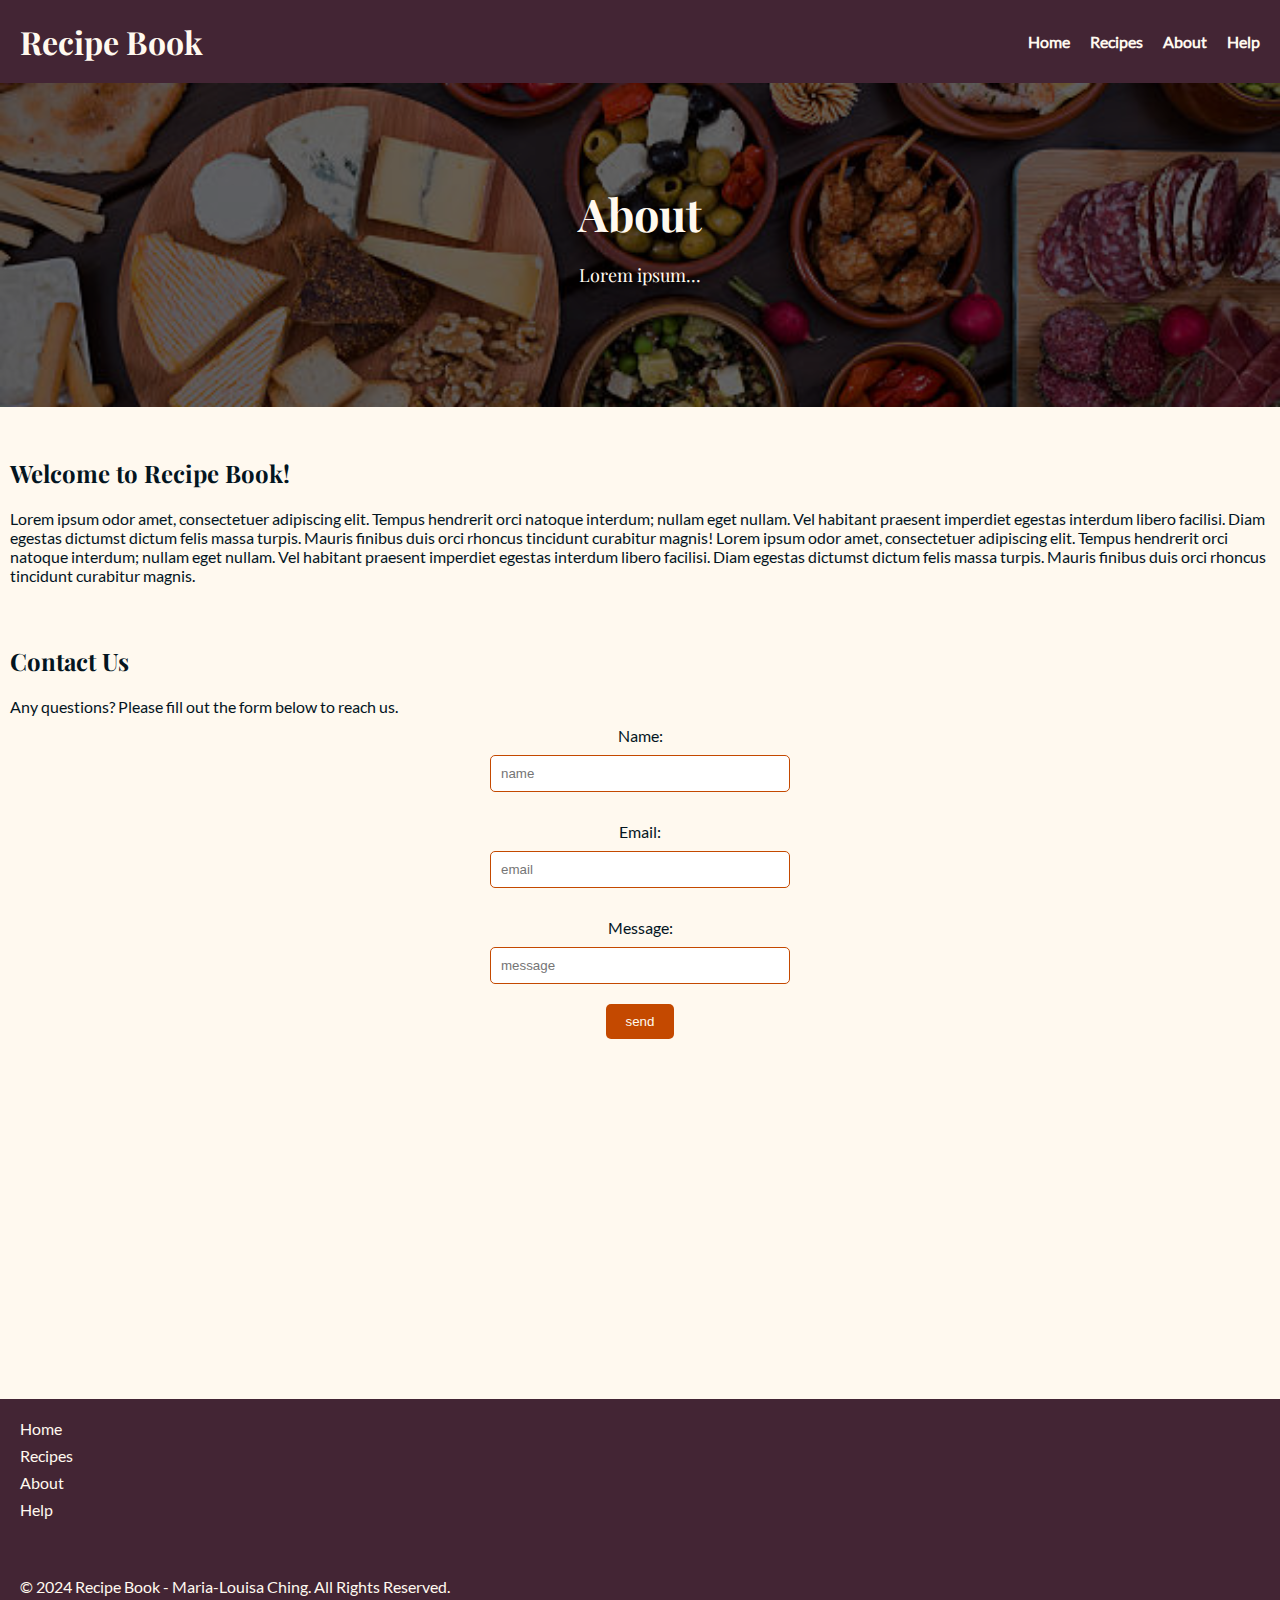
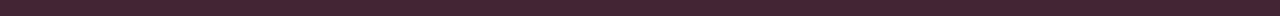
==== about.html @ 3e9623e8 "❕clean" ====
<!DOCTYPE html>
<html lang="en">
<head>
    <meta charset="UTF-8">
    <meta name="viewport" content="width=device-width, initial-scale=1.0">
    <title>about</title>
    <link rel="stylesheet" href="recipes.css">
</head>
<body>

<!-- navigation bar -->
    <header>
        <div class="logo">
            <h1>Recipe Book</h1>
        </div>
        <nav>
            <ul id="nav-list">
                <li><a href="index.html">Home</a></li>
                <li><a href="recipes.html">Recipes</a></li>
                <li><a href="about.html">About</a></li>
                <li><a href="help.html">Help</a></li>
            </ul>
            <!-- Hamburger Menu Icon -->
            <div class="hamburger" id="hamburger">
                <span></span>
                <span></span>
                <span></span>
            </div>
        </nav>
    </header>

<!-- about -->
    <section class="hero">
        <div class="hero-text">
            <h2>About</h2>
            <p>Lorem ipsum...</p>
        </div>
    </section>

    <section class="about-intro">
        <div class="container">
            <h2>Welcome to Recipe Book!</h2>
            <p>Lorem ipsum odor amet, consectetuer adipiscing elit. Tempus hendrerit orci natoque interdum; nullam eget nullam. Vel habitant praesent imperdiet egestas interdum libero facilisi. Diam egestas dictumst dictum felis massa turpis. Mauris finibus duis orci rhoncus tincidunt curabitur magnis! Lorem ipsum odor amet, consectetuer adipiscing elit. Tempus hendrerit orci natoque interdum; nullam eget nullam. Vel habitant praesent imperdiet egestas interdum libero facilisi. Diam egestas dictumst dictum felis massa turpis. Mauris finibus duis orci rhoncus tincidunt curabitur magnis.</p>
        </div>
    </section>

    <section class="contact-form">
        <div class="container">
            <h2>Contact Us</h2>
            <p>Any questions? Please fill out the form below to reach us.</p>
            <form action="#" method="POST">
                <label for="name">Name:</label>
                <input type="text" placeholder="name" id="name" name="name" required>

                <label for="email">Email:</label>
                <input type="email" placeholder="email" id="email" name="email" required>

                <label for="message">Message:</label>
                <input type="message" placeholder="message" id="message" name="message" required>

                <button type="submit">send</button>
            </form>
        </div>
    </section>

<!-- footer -->
    <footer>
        <div class="footer-links">
            <ul>
                <li><a href="index.html">Home</a></li>
                <li><a href="recipes.html">Recipes</a></li>
                <li><a href="about.html">About</a></li>
                <li><a href="help.html">Help</a></li>
            </ul>
            <p>&copy; 2024 Recipe Book - Maria-Louisa Ching. All Rights Reserved.</p>
        </div>
    </footer>
    
<!-- script -->
    <script>
        const hamburger = document.getElementById('hamburger');
        const navList = document.getElementById('nav-list');

        hamburger.addEventListener('click', () => {
            hamburger.classList.toggle('active');
            navList.classList.toggle('active');
        });
    </script>

</body>
</html>
---- recipes.css ----
/* ------------------------------------------ */
/* COLORS */
:root {
    --primary-bg-color: #fff9ef;
    --primary-font-color: #04151F;
    --secondary-bg-color: #183A37;
    --header-color: #432534;
    --accent-color: #C44900;
}

/* ------------------------------------------ */
/* FONTS */
@font-face {
    font-family: 'lato';
    src: url(fonts/lato/regular-body.ttf);
}

@font-face {
    font-family: 'playfair-display';
    src: url(fonts/playfair-display/regular-headings.ttf);
}


/* ------------------------------------------ */
/* ALL */
* {
    margin: 0;
    padding: 0;
    box-sizing: border-box;
}

body {
    font-family: lato;
    background-color: var(--primary-bg-color);
    color: var(--primary-font-color);
}

header {
    background-color: var(--header-color);
    padding: 20px;
    display: flex;
    justify-content: space-between;
    align-items: center;
}

header .logo h1 {
    color: var(--primary-bg-color);
    font-family: 'playfair-display';
}

nav ul {
    list-style: none;
    display: flex;
    gap: 20px;
}

nav ul li a {
    color: var(--primary-bg-color);
    text-decoration: none;
    font-weight: bold;
    position: relative;
}

nav ul li a::after {
    content: '';
    position: absolute;
    bottom: -5px; 
    left: 0;
    width: 0;
    height: 2px; 
    background-color: var(--accent-color);
    transition: width 0.3s ease; 
}

nav ul li a:hover::after {
    width: 100%; 
} 

/* HAMBURGER */ 
.hamburger {
    display: none;
    flex-direction: column;
    gap: 5px;
    cursor: pointer;
    z-index: 101;
    position: relative; 
    margin-top: 10px;
}

.hamburger span {
    width: 25px;
    height: 3px;
    background-color: var(--primary-bg-color);
    border-radius: 2px;
    transition: all 0.3s ease;
}

/* HAMBURGER - TRANSITION */
.hamburger.active span:nth-child(1) {
    transform: rotate(45deg) translate(5px, 5px);
}

.hamburger.active span:nth-child(2) {
    opacity: 0;
}

.hamburger.active span:nth-child(3) {
    transform: rotate(-45deg) translate(5px, -5px);
}

/* HAMBURGER - SIZE - MOBILE */
@media (max-width: 768px) {
    nav ul {
        position: fixed;
        top: 0;
        right: -100%; 
        width: 100%;
        height: 100%;
        background-color: var(--header-color);
        display: flex;
        flex-direction: column;
        justify-content: center;
        align-items: center;
        gap: 20px;
        transition: right 0.4s ease; 
        z-index: 100;
    }

    nav ul.active {
        right: 0; 
    }

    .hamburger {
        display: flex;
        position: absolute;
        right: 20px;
        top: 20px;
    }

    nav ul li {
        width: 100%;
        text-align: center;

        border: 1px solid rgba(255, 255, 255, 0.7); 
        border-radius: 5px; 
        margin: 5px 0; 
    }

    nav ul li a {
        display: block;
        padding: 15px;
        width: 100%;
        color: var(--primary-bg-color);
        text-decoration: none;
        background-color: var(--header-color);
        font-size: 18px;
        transition: 0.3s ease;
        border-radius: inherit;
    }

    nav ul li a:hover {
        background-color: var(--accent-color);
        border-color: white; 
    }
}


/* HERO */
.hero {
    background-image: url('images/hero-image.jpg'); 
    background-size: cover;
    background-position: center;
    padding: 100px 20px;
    text-align: center;
    color: var(--primary-bg-color);
    position: relative;
}

.hero:before {
    content: '';
    position: absolute;
    top: 0;
    left: 0;
    width: 100%;
    height: 100%;
    background-color: rgba(0, 0, 0, 0.6); 
    z-index: 1;
}

.hero-text {
    position: relative;
    z-index: 2;

    font-size: 30px;
    margin-bottom: 10px;
    font-family: 'playfair-display';
}

.hero p {
    font-size: 18px;
    margin-bottom: 20px;
}

footer {
    background-color: var(--header-color);
    color: var(--primary-bg-color);
    padding: 20px;
    margin-top: 250px;
}

footer .footer-links {
    display: flex;
    flex-direction: column; 
    align-items: flex-start; 
}

footer .footer-links ul {
    list-style-type: none;
    padding: 0; 
    margin-bottom: 50px;
}

footer .footer-links li {
    margin-bottom: 8px; 
}

footer .footer-links a {
    color: var(--primary-bg-color);
    text-decoration: none;
}

footer .footer-links a:hover {
    color: var(--accent-color);
    transition: 0.3s ease;
}

footer p {
    margin: 0;
}

.recipe-card a {
    text-decoration: none;
    color: var(--primary-bg-color);
}

.recipe-card a:hover {
    color: var(--accent-color);
}

/* ------------------------------------------ */
/* HOME - HERO */
.hero {
    background-image: url('images/hero-image.jpg'); 
    background-size: cover;
    background-position: center;
    padding: 100px 20px;
    text-align: center;
    color: var(--primary-bg-color);
    position: relative;
}

.hero:before {
    content: '';
    position: absolute;
    top: 0;
    left: 0;
    width: 100%;
    height: 100%;
    background-color: rgba(0, 0, 0, 0.6); 
    z-index: 1;
}

.hero-text {
    position: relative;
    z-index: 2;

    font-size: 30px;
    margin-bottom: 10px;
    font-family: 'playfair-display';
}

.hero p {
    font-size: 18px;
    margin-bottom: 20px;
}

/* HOME - SEARCH */
.search-bar input[type="text"] {
    padding: 10px;
    width: 200px;
    border: none;
    border-radius: 5px;
}

.search-bar button {
    padding: 10px 18px;
    background-color: var(--accent-color);
    color: var(--primary-bg-color);
    border: none;
    border-radius: 5px;
    cursor: pointer;
}

.search-bar button:hover {
    background-color: var(--primary-bg-color);
    color: var(--accent-color);
    transition: 0.3s ease;
}

/* HOME - FEATURED RECIPES */
.featured-recipes {
    padding: 50px;
    text-align: center;
}

.featured-recipes h2 {
    font-size: 30px;
    margin-bottom: 30px;
    font-family: 'playfair-display';
}

/* HOME - RECIPES */
.recipe-grid {
    display: flex;
    justify-content: space-between;
}

.recipe-card {
    background-color: var(--secondary-bg-color);
    padding: 20px;
    border-radius: 10px;
    color: var(--primary-bg-color);
    text-align: center;
    width: 30%;
}

.recipe-card img {
    width: 100%;
    height: auto;
    border-radius: 10px;
    margin-bottom: 10px;
}

/* HOME - SIZE - TABLET */
@media (max-width: 768px) {
    nav ul {
        flex-direction: column;
        gap: 10px;
    }

    .recipe-grid {
        flex-direction: flex;
    }

    .recipe-card {
        width: 100px;

    }

    header {
        flex-direction: column;
        align-items: flex-start;
    }

    .hero {
        padding: 50px 20px;
    }

    .hero-text {
        font-size: 24px;
    }

    .hero p {
        font-size: 16px;
    }

    .featured-recipes h2 {
        font-size: 28px;
    }

    .search-bar input[type="text"] {
        width: 50%;
    }
}

/* HOME - SIZE - PHONE */
@media (max-width: 480px) {
    .recipe-grid {
        flex-direction: column;
        align-items: center;
    }

    .recipe-card {
        width: 100%; 
        max-width: 50%; 
        margin-bottom: 20px; 
    }

    header {
        flex-direction: column;
        align-items: center;
    }

    nav ul {
        flex-direction: column;
        gap: 10px;
        align-items: center;
    }

    .hero {
        padding: 30px 10px;
    }

    .hero-text {
        font-size: 20px;
    }

    .hero p {
        font-size: 14px;
    }

    .featured-recipes h2 {
        font-size: 24px;
    }
}


/* ------------------------------------------ */
/* ABOUT US - WELCOME */
h2 {
    font-family: 'playfair-display';
    margin-bottom: 20px;
}

.about-intro {
    padding: 50px 10px;
}

.contact-form {
    padding: 10px;
}

.contact-form form {
    display: flex;
    flex-direction: column;
    align-items: center; 
    padding-bottom: 100px;  
}

.contact-form label {
    margin: 10px 0;
}

.contact-form input,
.contact-form textarea {
    width: 100%;
    max-width: 300px; 
    padding: 10px;
    margin-bottom: 20px; 
    border-radius: 5px;
    border: 1px solid var(--accent-color); 
}

/* ABOUT US - SEND */
.contact-form button {
    padding: 10px 20px;
    background-color: var(--accent-color);
    color: var(--primary-bg-color);
    border: none;
    border-radius: 5px;
    cursor: pointer;
    transition: 0.3s ease;  
}

.contact-form button:hover {
    background-color: var(--primary-bg-color);
    color: var(--accent-color);
    transition: 0.3s ease;
    border: 3px solid var(--accent-color)
}

/* ------------------------------------------ */
/* RECIPES */
.recipe-listing {
    padding: 50px;
    text-align: center;
}

.recipe-listing h2 {
    font-size: 30px;
    margin-bottom: 40px;
    color: var(--header-color);
}

/* RECIPES - GRID */
.recipe-grid {
    display: flex;
    justify-content: space-between;
    gap: 30px;
    flex-wrap: wrap;
}

.recipe-card {
    background-color: var(--secondary-bg-color);
    padding: 20px;
    border-radius: 10px;
    color: var(--primary-bg-color);
    width: 30%;
    transition: transform 0.3s;
    text-align: left;
}

.recipe-card:hover {
    transform: translateY(-10px);
}

.recipe-card img {
    width: 100%;
    height: auto;
    border-radius: 10px;
    margin-bottom: 15px;
}

.recipe-card h3 {
    font-family: 'playfair-display';
    font-size: 22px;
    margin-bottom: 10px;
}

.recipe-card p {
    font-size: 16px;
    line-height: 1.6;
}

/* RECIPES - PAGES */
.pages {
    display: flex;
    justify-content: center;
    margin-top: 50px;
}

.pages a {
    color: var(--primary-font-color);
    text-decoration: none;
    padding: 10px 20px;
    margin: 0 5px;
    border: 1px solid var(--primary-font-color);
    border-radius: 5px;
    transition: background-color 0.3s;
}

.pages a:hover {
    background-color: var(--accent-color);
    color: var(--primary-bg-color);
}

/* ------------------------------------------ */
/* RECIPE ONE */
.single-recipe {
    padding: 50px;
    background-color: var(--primary-bg-color);
}

.recipe-header h1 {
    font-size: 36px;
    color: var(--header-color);
    font-family: 'playfair-display';
    text-align: center;
    margin-bottom: 20px;
}

.recipe-image img {
    width: 100%;
    height: auto;
    border-radius: 10px;
    margin-bottom: 30px;
    max-width: 300px; /* Set a maximum width for desktop screens */
    display: block;
    margin-left: auto;
    margin-right: auto;
}

.ingredients-section,
.instructions-section {
    background-color: var(--secondary-bg-color);
    padding: 20px;
    border-radius: 10px;
    margin-bottom: 30px;
}

.ingredients-section h2,
.instructions-section h2 {
    font-size: 28px;
    margin-bottom: 15px;
    font-family: 'playfair-display';
    color: var(--primary-bg-color);
}

.ingredients-section ul {
    list-style: none;
    padding: 0;
}

.ingredients-section li {
    font-size: 18px;
    margin-bottom: 10px;
    color: var(--primary-bg-color);
}

.ingredients-section input[type="checkbox"] {
    margin-right: 10px;
}

.instructions-section ol {
    padding-left: 20px;
    font-size: 18px;
    color: var(--primary-bg-color);
}

.instructions-section li {
    margin-bottom: 15px;
}

/* Responsive for Mobile */
@media (max-width: 768px) {
    .recipe-image img {
        width: 100%;
        max-width: 100%; 
    }
}

/* ------------------------------------------ */
/* HELP */
.help-section {
    padding: 20px 10px; 
    margin-bottom: 100px;
    border-radius: 10px; 
    box-shadow: 0 2px 10px rgba(0, 0, 0, 0.1);
    background-color: white;
    margin: 80px;
}

.help-section h2,
.help-section h3 {
    color: var(--header-color); 
    font-family: 'playfair-display';
}

.help-section p,
.help-section ul {
    margin-bottom: 20px; 
    list-style-type: none; 
}
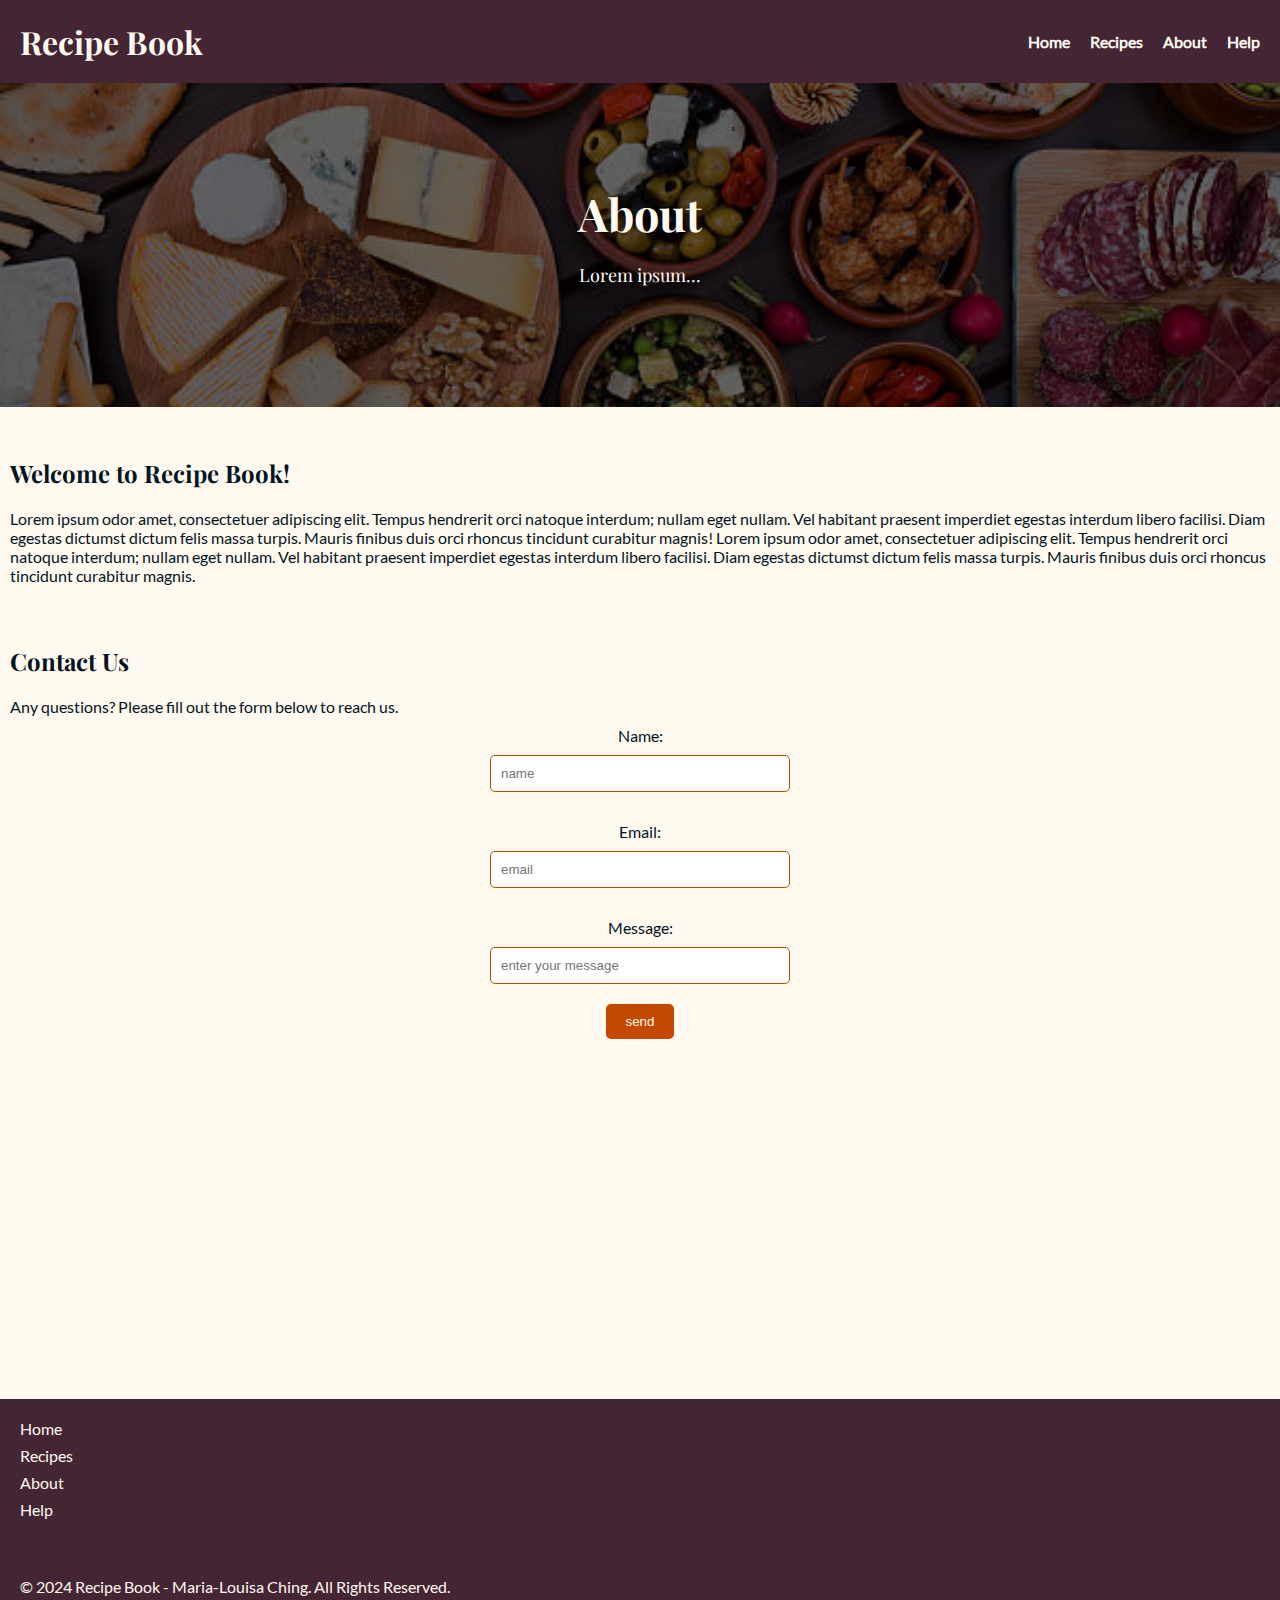
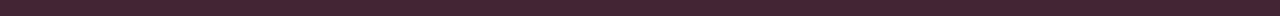
==== commit cf7a5459: "❕about" ====
--- a/about.html
+++ b/about.html
@@ -56,7 +56,7 @@
                 <input type="email" placeholder="email" id="email" name="email" required>
 
                 <label for="message">Message:</label>
-                <input type="message" placeholder="message" id="message" name="message" required>
+                <input type="text" placeholder="enter your message" id="message" name="message" required>                   
 
                 <button type="submit">send</button>
             </form>
--- a/recipes.css
+++ b/recipes.css
@@ -288,8 +288,9 @@
 .search-bar input[type="text"] {
     padding: 10px;
     width: 200px;
-    border: none;
+    border: 2px solid var(--accent-color);
     border-radius: 5px;
+    margin-bottom: 25px;
 }
 
 .search-bar button {
@@ -302,7 +303,7 @@
 }
 
 .search-bar button:hover {
-    background-color: var(--primary-bg-color);
+    background-color: var(--header-color);
     color: var(--accent-color);
     transition: 0.3s ease;
 }
@@ -391,10 +392,10 @@
     }
 
     .recipe-card {
-        width: 100%; 
-        max-width: 50%; 
+        width: 100% !important;
         margin-bottom: 20px; 
     }
+
 
     header {
         flex-direction: column;
@@ -531,6 +532,27 @@
     font-size: 16px;
     line-height: 1.6;
 }
+
+/* RECIPES - FILTERS */
+.filters {
+    display: flex;
+    flex-direction: row;
+    margin-bottom: 20px;
+    justify-content: space-between;
+}
+
+.filters label {
+    margin-top: 10px;
+    font-family: 'lato';
+    margin-bottom: 10px;
+}
+
+.filters select {
+    padding: 10px;
+    border: 1px solid var(--secondary-bg-color);
+    border-radius: 4px;
+}
+
 
 /* RECIPES - PAGES */
 .pages {
@@ -650,4 +672,44 @@
 .help-section ul {
     margin-bottom: 20px; 
     list-style-type: none; 
+}
+
+/* ERROR PAGE */ 
+.error-page {
+    text-align: center;
+    padding: 50px;
+    border-radius: 10px;
+    color: var(--secondary-bg-color);
+    margin-top: 180px;
+    width: auto;
+}
+
+.error-page h1 {
+    font-size: 36px;
+    font-family: 'playfair-display', serif;
+    margin-bottom: 20px;
+}
+
+.error-page p {
+    font-size: 18px;
+    margin-bottom: 30px;
+    line-height: 1.6;
+}
+
+.error-page a {
+    padding: 12px 25px;
+    background-color: var(--accent-color);
+    color: var(--primary-bg-color);
+    text-decoration: none;
+    border-radius: 5px;
+    transition: background-color 0.3s ease;
+}
+
+.error-page a:hover {
+    background-color: var(--primary-bg-color);
+    color: var(--accent-color);
+}
+
+.search-bar a {
+    text-decoration: none;
 }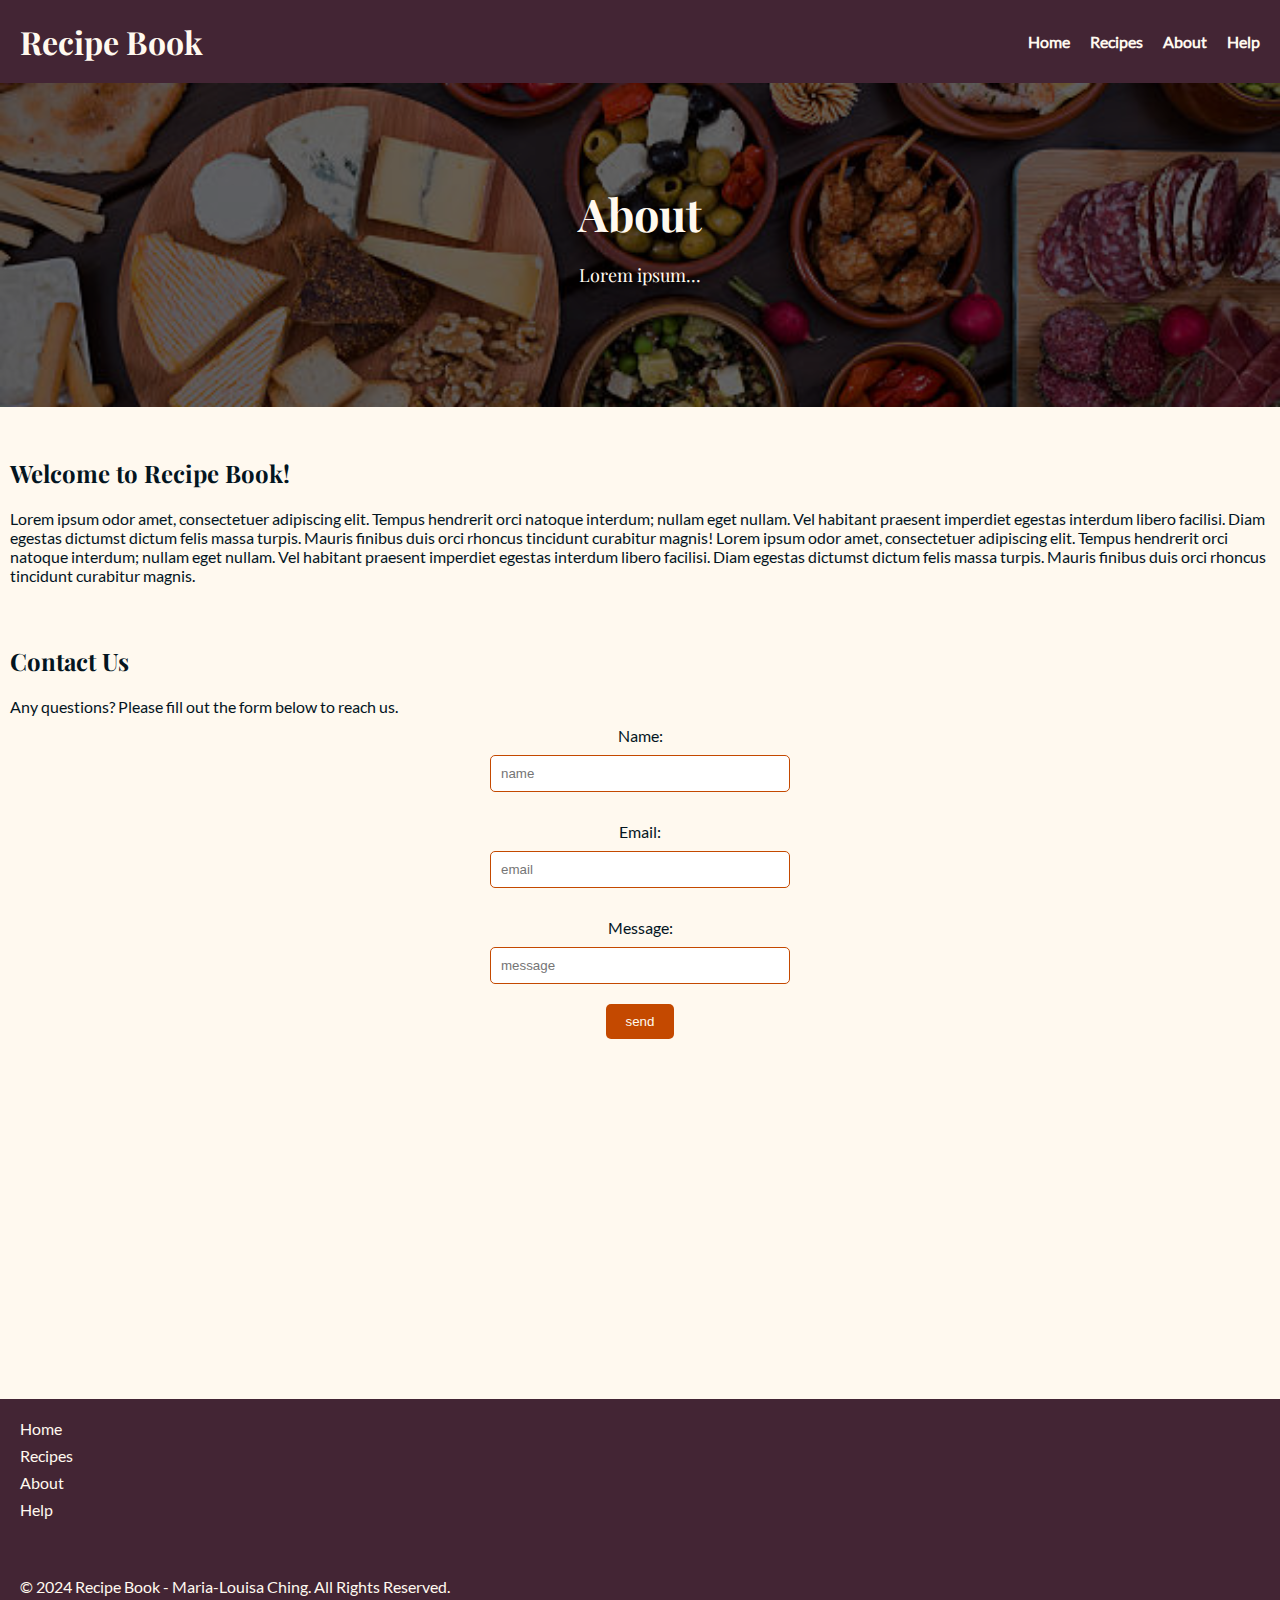
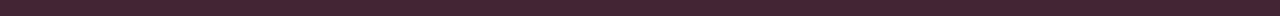
==== commit d1e59d54: "❕recipe" ====
--- a/about.html
+++ b/about.html
@@ -56,7 +56,7 @@
                 <input type="email" placeholder="email" id="email" name="email" required>
 
                 <label for="message">Message:</label>
-                <input type="text" placeholder="enter your message" id="message" name="message" required>                   
+                <input type="text" placeholder="message" id="message" name="message" required>                   
 
                 <button type="submit">send</button>
             </form>
--- a/recipes.css
+++ b/recipes.css
@@ -583,7 +583,7 @@
     background-color: var(--primary-bg-color);
 }
 
-.recipe-header h1 {
+.recipe-header h2 {
     font-size: 36px;
     color: var(--header-color);
     font-family: 'playfair-display';
@@ -596,10 +596,18 @@
     height: auto;
     border-radius: 10px;
     margin-bottom: 30px;
-    max-width: 300px; /* Set a maximum width for desktop screens */
+    max-width: 300px; 
     display: block;
     margin-left: auto;
     margin-right: auto;
+}
+
+.ingredients-section h3,
+.instructions-section h3 {
+    font-size: 28px;
+    margin-bottom: 15px;
+    font-family: 'playfair-display';
+    color: var(--primary-bg-color);
 }
 
 .ingredients-section,
@@ -608,14 +616,6 @@
     padding: 20px;
     border-radius: 10px;
     margin-bottom: 30px;
-}
-
-.ingredients-section h2,
-.instructions-section h2 {
-    font-size: 28px;
-    margin-bottom: 15px;
-    font-family: 'playfair-display';
-    color: var(--primary-bg-color);
 }
 
 .ingredients-section ul {
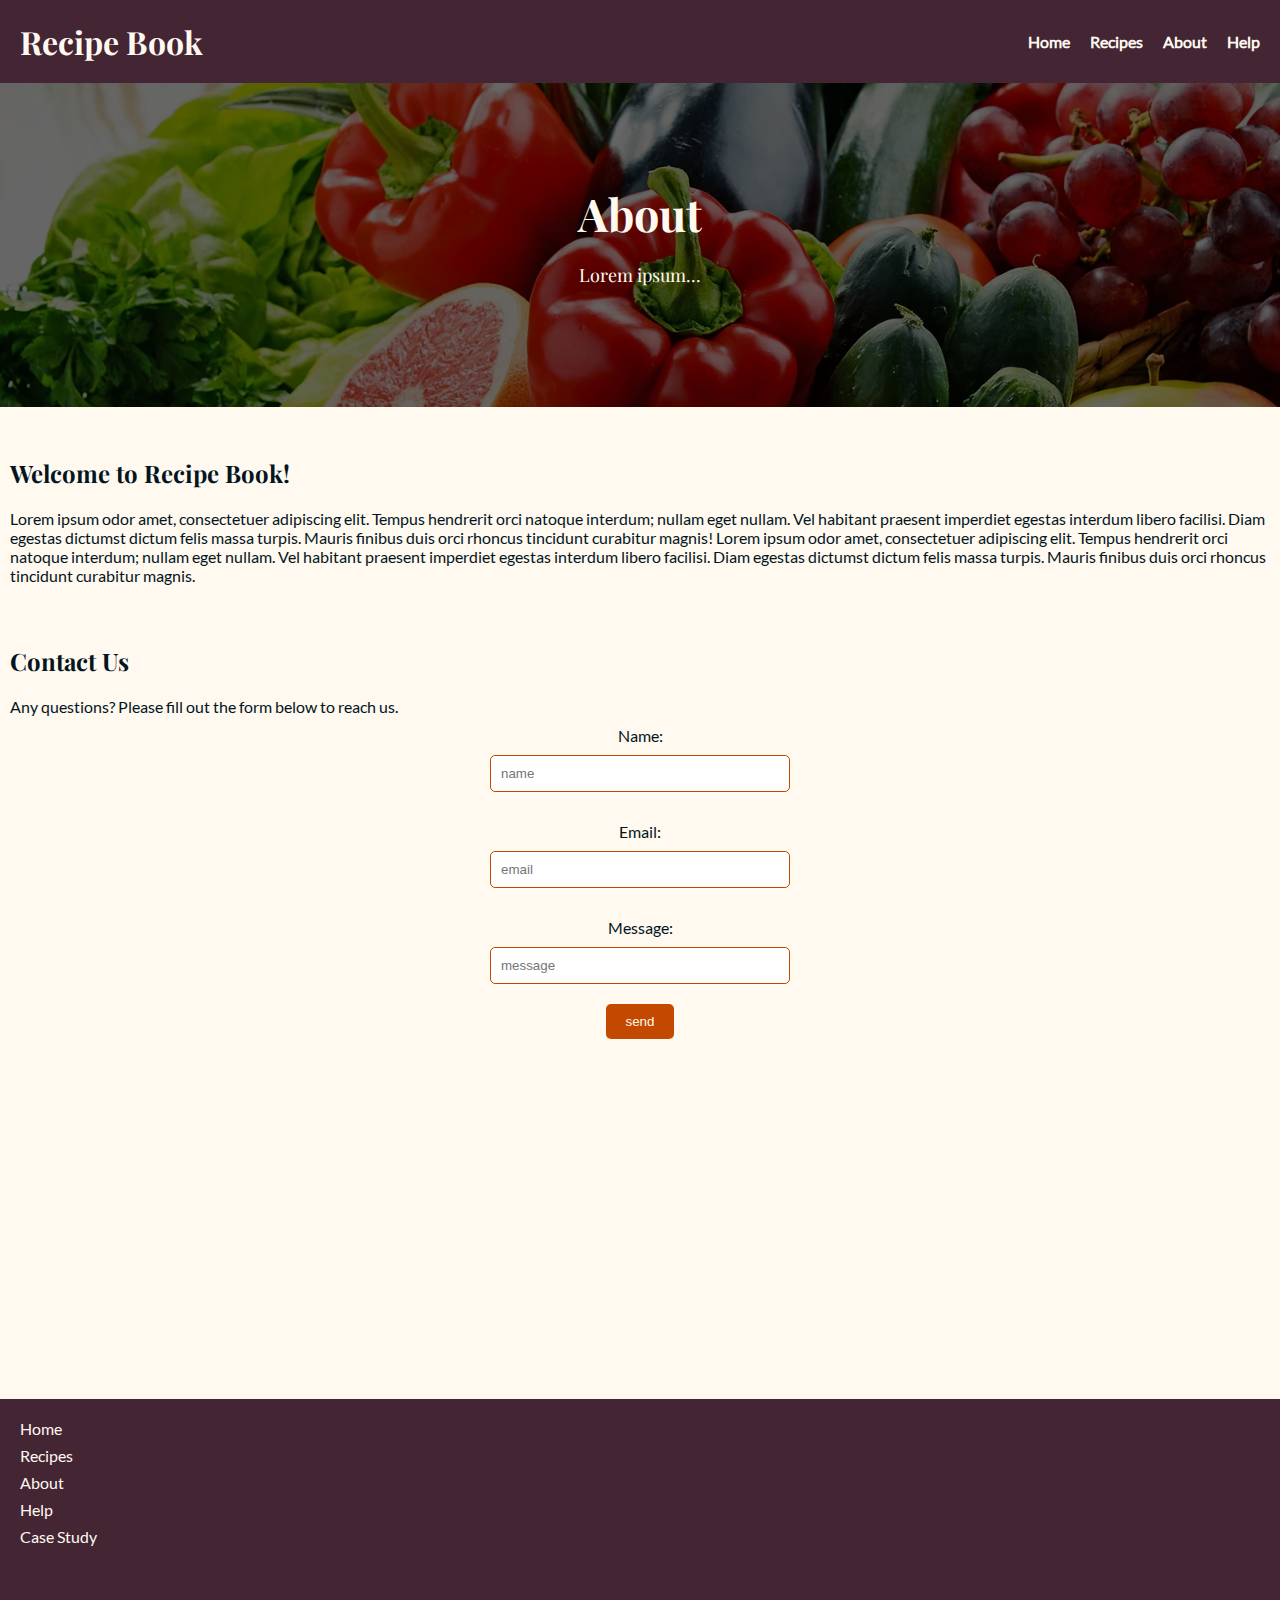
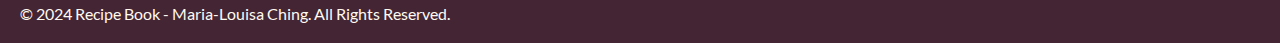
==== commit a4655978: "❕case" ====
--- a/about.html
+++ b/about.html
@@ -71,6 +71,7 @@
                 <li><a href="recipes.html">Recipes</a></li>
                 <li><a href="about.html">About</a></li>
                 <li><a href="help.html">Help</a></li>
+                <li><a href="case-study.html">Case Study</a></li>
             </ul>
             <p>&copy; 2024 Recipe Book - Maria-Louisa Ching. All Rights Reserved.</p>
         </div>
--- a/recipes.css
+++ b/recipes.css
@@ -20,7 +20,6 @@
     src: url(fonts/playfair-display/regular-headings.ttf);
 }
 
-
 /* ------------------------------------------ */
 /* ALL */
 * {
@@ -48,6 +47,8 @@
     font-family: 'playfair-display';
 }
 
+/* ------------------------------------------ */
+/* NAVIGATION */
 nav ul {
     list-style: none;
     display: flex;
@@ -76,6 +77,7 @@
     width: 100%; 
 } 
 
+/* ------------------------------------------ */
 /* HAMBURGER */ 
 .hamburger {
     display: none;
@@ -95,7 +97,6 @@
     transition: all 0.3s ease;
 }
 
-/* HAMBURGER - TRANSITION */
 .hamburger.active span:nth-child(1) {
     transform: rotate(45deg) translate(5px, 5px);
 }
@@ -108,7 +109,6 @@
     transform: rotate(-45deg) translate(5px, -5px);
 }
 
-/* HAMBURGER - SIZE - MOBILE */
 @media (max-width: 768px) {
     nav ul {
         position: fixed;
@@ -164,12 +164,60 @@
     }
 }
 
-
-/* HERO */
+/* ------------------------------------------ */
+/* FOOTER */
+footer {
+    background-color: var(--header-color);
+    color: var(--primary-bg-color);
+    padding: 20px;
+    margin-top: 250px;
+}
+
+footer .footer-links {
+    display: flex;
+    flex-direction: column; 
+    align-items: flex-start; 
+}
+
+footer .footer-links ul {
+    list-style-type: none;
+    padding: 0; 
+    margin-bottom: 50px;
+}
+
+footer .footer-links li {
+    margin-bottom: 8px; 
+}
+
+footer .footer-links a {
+    color: var(--primary-bg-color);
+    text-decoration: none;
+}
+
+footer .footer-links a:hover {
+    color: var(--accent-color);
+    transition: 0.3s ease;
+}
+
+footer p {
+    margin: 0;
+}
+
+.recipe-card a {
+    text-decoration: none;
+    color: var(--primary-bg-color);
+}
+
+.recipe-card a:hover {
+    color: var(--accent-color);
+}
+
+/* HOME */
 .hero {
-    background-image: url('images/hero-image.jpg'); 
+    background-image: url('images/hero-image.webp'); 
     background-size: cover;
     background-position: center;
+    background-attachment: fixed;
     padding: 100px 20px;
     text-align: center;
     color: var(--primary-bg-color);
@@ -201,90 +249,116 @@
     margin-bottom: 20px;
 }
 
-footer {
-    background-color: var(--header-color);
-    color: var(--primary-bg-color);
+.recipe-grid {
+    display: flex;
+    flex-direction: row; 
+    justify-content: center;
+    gap: 20px;
+    flex-wrap: wrap; 
+}
+
+.recipe-card {
+    background-color: var(--secondary-bg-color);
     padding: 20px;
-    margin-top: 250px;
-}
-
-footer .footer-links {
-    display: flex;
-    flex-direction: column; 
-    align-items: flex-start; 
-}
-
-footer .footer-links ul {
-    list-style-type: none;
-    padding: 0; 
-    margin-bottom: 50px;
-}
-
-footer .footer-links li {
-    margin-bottom: 8px; 
-}
-
-footer .footer-links a {
-    color: var(--primary-bg-color);
-    text-decoration: none;
-}
-
-footer .footer-links a:hover {
-    color: var(--accent-color);
-    transition: 0.3s ease;
-}
-
-footer p {
-    margin: 0;
-}
-
-.recipe-card a {
-    text-decoration: none;
-    color: var(--primary-bg-color);
-}
-
-.recipe-card a:hover {
-    color: var(--accent-color);
-}
-
-/* ------------------------------------------ */
-/* HOME - HERO */
-.hero {
-    background-image: url('images/hero-image.jpg'); 
-    background-size: cover;
-    background-position: center;
-    padding: 100px 20px;
+    border-radius: 10px;
+    color: var(--primary-bg-color);
+    width: 30%;
+    max-width: 300px; 
+    transition: transform 0.3s;
     text-align: center;
-    color: var(--primary-bg-color);
-    position: relative;
-}
-
-.hero:before {
-    content: '';
-    position: absolute;
-    top: 0;
-    left: 0;
+}
+
+.recipe-card img {
     width: 100%;
-    height: 100%;
-    background-color: rgba(0, 0, 0, 0.6); 
-    z-index: 1;
-}
-
-.hero-text {
-    position: relative;
-    z-index: 2;
-
-    font-size: 30px;
+    height: auto;
+    border-radius: 10px;
     margin-bottom: 10px;
-    font-family: 'playfair-display';
-}
-
-.hero p {
-    font-size: 18px;
-    margin-bottom: 20px;
-}
-
-/* HOME - SEARCH */
+}
+
+@media (max-width: 768px) {
+    nav ul {
+        flex-direction: column;
+        gap: 10px;
+    }
+
+    .recipe-grid {
+        flex-direction: column;
+        align-items: center; 
+    }
+    
+    .recipe-card {
+        width: 80%;
+        margin-bottom: 20px;
+    }
+
+    header {
+        flex-direction: column;
+        align-items: flex-start;
+    }
+
+    .hero {
+        padding: 50px 20px;
+    }
+
+    .hero-text {
+        font-size: 24px;
+    }
+
+    .hero p {
+        font-size: 16px;
+    }
+
+    .featured-recipes h2 {
+        font-size: 28px;
+    }
+
+    .search-bar input[type="text"] {
+        width: 50%;
+    }
+}
+
+@media (max-width: 480px) {
+    .recipe-grid {
+        flex-direction: column;
+        align-items: center;
+    }
+
+    .recipe-card {
+        width: 90%;
+        margin-bottom: 20px; 
+    }
+
+
+    header {
+        flex-direction: column;
+        align-items: center;
+    }
+
+    nav ul {
+        flex-direction: column;
+        gap: 10px;
+        align-items: center;
+    }
+
+    .hero {
+        padding: 30px 10px;
+    }
+
+    .hero-text {
+        font-size: 20px;
+    }
+
+    .hero p {
+        font-size: 14px;
+    }
+
+    .featured-recipes h2 {
+        font-size: 24px;
+    }
+}
+
+/* ------------------------------------------ */
+/* RECIPES */
 .search-bar input[type="text"] {
     padding: 10px;
     width: 200px;
@@ -308,7 +382,6 @@
     transition: 0.3s ease;
 }
 
-/* HOME - FEATURED RECIPES */
 .featured-recipes {
     padding: 50px;
     text-align: center;
@@ -320,10 +393,22 @@
     font-family: 'playfair-display';
 }
 
-/* HOME - RECIPES */
+.recipe-listing {
+    padding: 50px;
+    text-align: center;
+}
+
+.recipe-listing h2 {
+    font-size: 30px;
+    margin-bottom: 40px;
+    color: var(--header-color);
+}
+
 .recipe-grid {
     display: flex;
     justify-content: space-between;
+    gap: 30px;
+    flex-wrap: wrap;
 }
 
 .recipe-card {
@@ -331,8 +416,14 @@
     padding: 20px;
     border-radius: 10px;
     color: var(--primary-bg-color);
-    text-align: center;
     width: 30%;
+    transition: transform 0.3s;
+    text-align: left;
+}
+
+.recipe-card:hover {
+    transform: translateY(-10px) scale(1.02);
+    box-shadow: 0 4px 10px rgba(0, 0, 0, 0.15);
 }
 
 .recipe-card img {
@@ -342,92 +433,100 @@
     margin-bottom: 10px;
 }
 
-/* HOME - SIZE - TABLET */
-@media (max-width: 768px) {
-    nav ul {
-        flex-direction: column;
-        gap: 10px;
-    }
-
-    .recipe-grid {
-        flex-direction: flex;
-    }
-
-    .recipe-card {
-        width: 100px;
-
-    }
-
-    header {
-        flex-direction: column;
-        align-items: flex-start;
-    }
-
-    .hero {
-        padding: 50px 20px;
-    }
-
-    .hero-text {
-        font-size: 24px;
-    }
-
-    .hero p {
-        font-size: 16px;
-    }
-
-    .featured-recipes h2 {
-        font-size: 28px;
-    }
-
-    .search-bar input[type="text"] {
-        width: 50%;
-    }
-}
-
-/* HOME - SIZE - PHONE */
-@media (max-width: 480px) {
-    .recipe-grid {
-        flex-direction: column;
-        align-items: center;
-    }
-
-    .recipe-card {
-        width: 100% !important;
-        margin-bottom: 20px; 
-    }
-
-
-    header {
-        flex-direction: column;
-        align-items: center;
-    }
-
-    nav ul {
-        flex-direction: column;
-        gap: 10px;
-        align-items: center;
-    }
-
-    .hero {
-        padding: 30px 10px;
-    }
-
-    .hero-text {
-        font-size: 20px;
-    }
-
-    .hero p {
-        font-size: 14px;
-    }
-
-    .featured-recipes h2 {
-        font-size: 24px;
-    }
-}
-
-
-/* ------------------------------------------ */
-/* ABOUT US - WELCOME */
+.recipe-card h3 {
+    font-family: 'playfair-display';
+    font-size: 22px;
+    margin-bottom: 10px;
+}
+
+.recipe-card p {
+    font-size: 16px;
+    line-height: 1.6;
+}
+
+.filters {
+    display: flex;
+    flex-direction: row;
+    margin-bottom: 20px;
+    justify-content: space-between;
+}
+
+.filters label {
+    margin-top: 10px;
+    font-family: 'lato';
+    margin-bottom: 10px;
+}
+
+.filters select {
+    padding: 10px;
+    border: 1px solid var(--secondary-bg-color);
+    border-radius: 4px;
+}
+
+.pages {
+    display: flex;
+    justify-content: center;
+    margin-top: 50px;
+}
+
+.pages a {
+    color: var(--primary-font-color);
+    text-decoration: none;
+    padding: 10px 20px;
+    margin: 0 5px;
+    border: 1px solid var(--primary-font-color);
+    border-radius: 5px;
+    transition: background-color 0.3s;
+}
+
+.pages a:hover {
+    background-color: var(--accent-color);
+    color: var(--primary-bg-color);
+}
+
+/* ------------------------------------------ */
+/* ERROR */ 
+.error-page {
+    text-align: center;
+    padding: 50px;
+    border-radius: 10px;
+    color: var(--secondary-bg-color);
+    margin-top: 180px;
+    width: auto;
+}
+
+.error-page h1 {
+    font-size: 36px;
+    font-family: 'playfair-display', serif;
+    margin-bottom: 20px;
+}
+
+.error-page p {
+    font-size: 18px;
+    margin-bottom: 30px;
+    line-height: 1.6;
+}
+
+.error-page a {
+    padding: 12px 25px;
+    background-color: var(--accent-color);
+    color: var(--primary-bg-color);
+    text-decoration: none;
+    border-radius: 5px;
+    transition: background-color 0.3s ease;
+}
+
+.error-page a:hover {
+    background-color: var(--primary-bg-color);
+    color: var(--accent-color);
+}
+
+.search-bar a {
+    text-decoration: none;
+}
+
+/* ------------------------------------------ */
+/* ABOUT */
 h2 {
     font-family: 'playfair-display';
     margin-bottom: 20px;
@@ -462,7 +561,6 @@
     border: 1px solid var(--accent-color); 
 }
 
-/* ABOUT US - SEND */
 .contact-form button {
     padding: 10px 20px;
     background-color: var(--accent-color);
@@ -481,103 +579,7 @@
 }
 
 /* ------------------------------------------ */
-/* RECIPES */
-.recipe-listing {
-    padding: 50px;
-    text-align: center;
-}
-
-.recipe-listing h2 {
-    font-size: 30px;
-    margin-bottom: 40px;
-    color: var(--header-color);
-}
-
-/* RECIPES - GRID */
-.recipe-grid {
-    display: flex;
-    justify-content: space-between;
-    gap: 30px;
-    flex-wrap: wrap;
-}
-
-.recipe-card {
-    background-color: var(--secondary-bg-color);
-    padding: 20px;
-    border-radius: 10px;
-    color: var(--primary-bg-color);
-    width: 30%;
-    transition: transform 0.3s;
-    text-align: left;
-}
-
-.recipe-card:hover {
-    transform: translateY(-10px);
-}
-
-.recipe-card img {
-    width: 100%;
-    height: auto;
-    border-radius: 10px;
-    margin-bottom: 15px;
-}
-
-.recipe-card h3 {
-    font-family: 'playfair-display';
-    font-size: 22px;
-    margin-bottom: 10px;
-}
-
-.recipe-card p {
-    font-size: 16px;
-    line-height: 1.6;
-}
-
-/* RECIPES - FILTERS */
-.filters {
-    display: flex;
-    flex-direction: row;
-    margin-bottom: 20px;
-    justify-content: space-between;
-}
-
-.filters label {
-    margin-top: 10px;
-    font-family: 'lato';
-    margin-bottom: 10px;
-}
-
-.filters select {
-    padding: 10px;
-    border: 1px solid var(--secondary-bg-color);
-    border-radius: 4px;
-}
-
-
-/* RECIPES - PAGES */
-.pages {
-    display: flex;
-    justify-content: center;
-    margin-top: 50px;
-}
-
-.pages a {
-    color: var(--primary-font-color);
-    text-decoration: none;
-    padding: 10px 20px;
-    margin: 0 5px;
-    border: 1px solid var(--primary-font-color);
-    border-radius: 5px;
-    transition: background-color 0.3s;
-}
-
-.pages a:hover {
-    background-color: var(--accent-color);
-    color: var(--primary-bg-color);
-}
-
-/* ------------------------------------------ */
-/* RECIPE ONE */
+/* SINGLE RECIPE */
 .single-recipe {
     padding: 50px;
     background-color: var(--primary-bg-color);
@@ -643,7 +645,6 @@
     margin-bottom: 15px;
 }
 
-/* Responsive for Mobile */
 @media (max-width: 768px) {
     .recipe-image img {
         width: 100%;
@@ -674,42 +675,36 @@
     list-style-type: none; 
 }
 
-/* ERROR PAGE */ 
-.error-page {
-    text-align: center;
-    padding: 50px;
-    border-radius: 10px;
-    color: var(--secondary-bg-color);
-    margin-top: 180px;
-    width: auto;
-}
-
-.error-page h1 {
-    font-size: 36px;
-    font-family: 'playfair-display', serif;
-    margin-bottom: 20px;
-}
-
-.error-page p {
-    font-size: 18px;
-    margin-bottom: 30px;
-    line-height: 1.6;
-}
-
-.error-page a {
-    padding: 12px 25px;
+/* SCROLL */
+.scroll-top {
+    position: fixed;
+    bottom: 20px;
+    right: 20px;
+    display: none;
+    width: 40px; 
+    height: 40px; 
     background-color: var(--accent-color);
     color: var(--primary-bg-color);
-    text-decoration: none;
-    border-radius: 5px;
-    transition: background-color 0.3s ease;
-}
-
-.error-page a:hover {
-    background-color: var(--primary-bg-color);
-    color: var(--accent-color);
-}
-
-.search-bar a {
-    text-decoration: none;
+    border: none;
+    border-radius: 50%;
+    cursor: pointer;
+    font-size: 20px;
+        display: flex;
+    align-items: center;
+    justify-content: center;
+}
+
+body.scrolled .scroll-top {
+    display: block;
+}
+
+/* PAGES */
+.pages a {
+    transition: transform 0.2s ease, background-color 0.3s ease;
+}
+
+.pages a:hover {
+    background-color: var(--accent-color);
+    color: var(--primary-bg-color);
+    transform: scale(1.1);
 }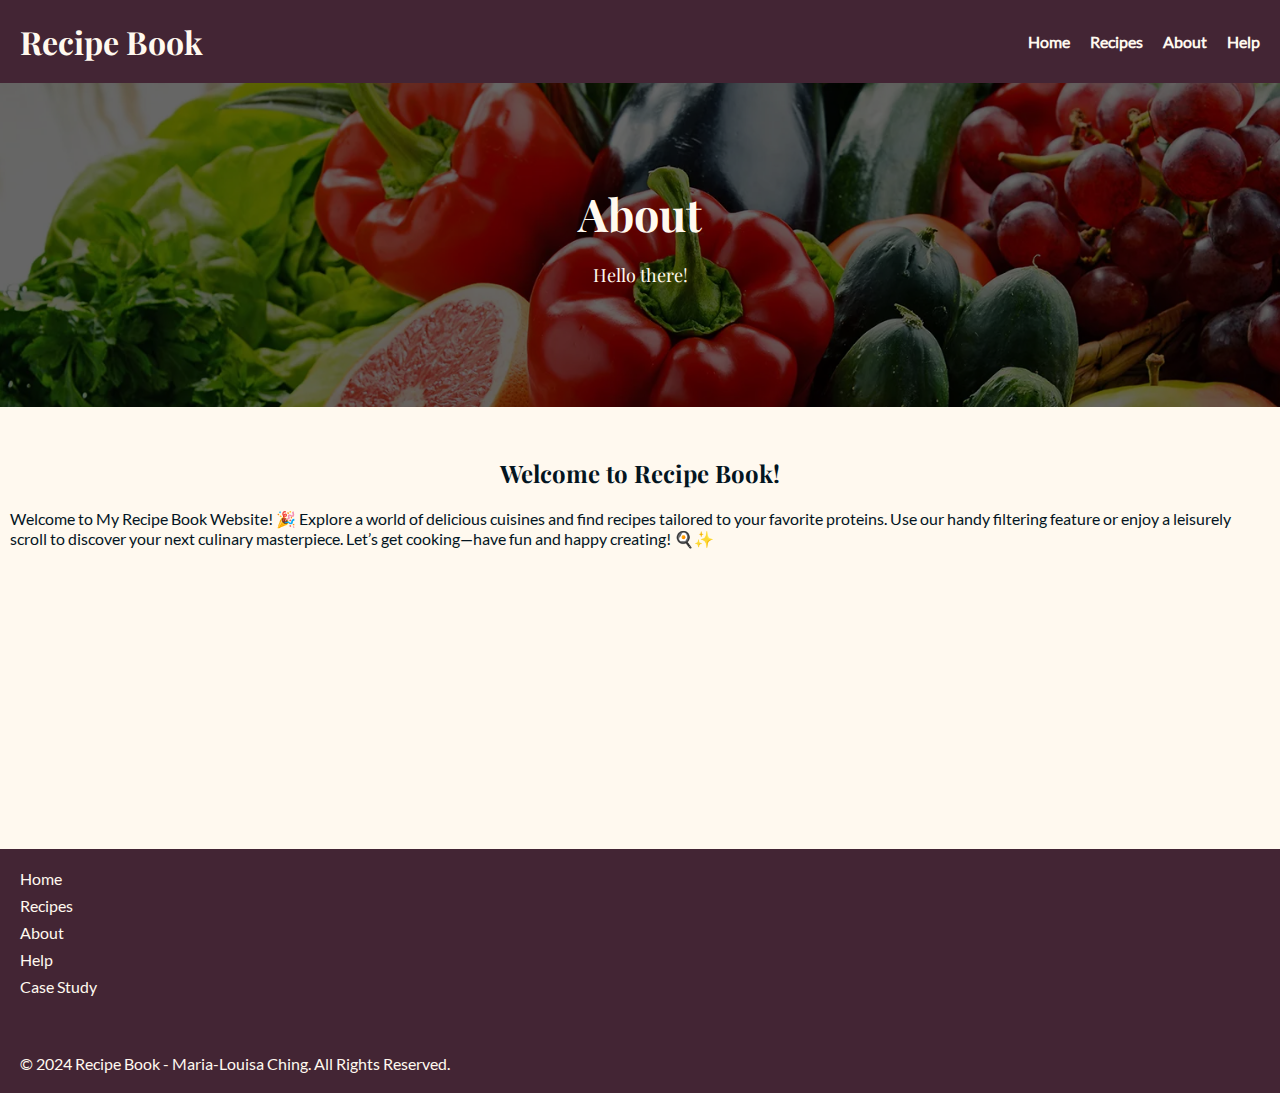
==== commit 9b0cebe4: "❕help" ====
--- a/about.html
+++ b/about.html
@@ -8,19 +8,20 @@
 </head>
 <body>
 
-<!-- navigation bar -->
+<!--NAVIGATION -->
     <header>
         <div class="logo">
             <h1>Recipe Book</h1>
         </div>
         <nav>
             <ul id="nav-list">
-                <li><a href="index.html">Home</a></li>
-                <li><a href="recipes.html">Recipes</a></li>
+                <li><a href="index.php">Home</a></li>
+                <li><a href="recipes.php">Recipes</a></li>
                 <li><a href="about.html">About</a></li>
                 <li><a href="help.html">Help</a></li>
             </ul>
-            <!-- Hamburger Menu Icon -->
+
+<!-- HAMBURGER -->
             <div class="hamburger" id="hamburger">
                 <span></span>
                 <span></span>
@@ -29,46 +30,27 @@
         </nav>
     </header>
 
-<!-- about -->
+<!-- ABOUT -->
     <section class="hero">
         <div class="hero-text">
             <h2>About</h2>
-            <p>Lorem ipsum...</p>
+            <p>Hello there!</p>
         </div>
     </section>
 
     <section class="about-intro">
         <div class="container">
             <h2>Welcome to Recipe Book!</h2>
-            <p>Lorem ipsum odor amet, consectetuer adipiscing elit. Tempus hendrerit orci natoque interdum; nullam eget nullam. Vel habitant praesent imperdiet egestas interdum libero facilisi. Diam egestas dictumst dictum felis massa turpis. Mauris finibus duis orci rhoncus tincidunt curabitur magnis! Lorem ipsum odor amet, consectetuer adipiscing elit. Tempus hendrerit orci natoque interdum; nullam eget nullam. Vel habitant praesent imperdiet egestas interdum libero facilisi. Diam egestas dictumst dictum felis massa turpis. Mauris finibus duis orci rhoncus tincidunt curabitur magnis.</p>
+            <p>Welcome to My Recipe Book Website! 🎉 Explore a world of delicious cuisines and find recipes tailored to your favorite proteins. Use our handy filtering feature or enjoy a leisurely scroll to discover your next culinary masterpiece. Let’s get cooking—have fun and happy creating! 🍳✨</p>
         </div>
     </section>
 
-    <section class="contact-form">
-        <div class="container">
-            <h2>Contact Us</h2>
-            <p>Any questions? Please fill out the form below to reach us.</p>
-            <form action="#" method="POST">
-                <label for="name">Name:</label>
-                <input type="text" placeholder="name" id="name" name="name" required>
-
-                <label for="email">Email:</label>
-                <input type="email" placeholder="email" id="email" name="email" required>
-
-                <label for="message">Message:</label>
-                <input type="text" placeholder="message" id="message" name="message" required>                   
-
-                <button type="submit">send</button>
-            </form>
-        </div>
-    </section>
-
-<!-- footer -->
+<!-- FOOTER -->
     <footer>
         <div class="footer-links">
             <ul>
-                <li><a href="index.html">Home</a></li>
-                <li><a href="recipes.html">Recipes</a></li>
+                <li><a href="index.php">Home</a></li>
+                <li><a href="recipes.php">Recipes</a></li>
                 <li><a href="about.html">About</a></li>
                 <li><a href="help.html">Help</a></li>
                 <li><a href="case-study.html">Case Study</a></li>
@@ -77,7 +59,7 @@
         </div>
     </footer>
     
-<!-- script -->
+<!-- SCRIPT -->
     <script>
         const hamburger = document.getElementById('hamburger');
         const navList = document.getElementById('nav-list');
--- a/recipes.css
+++ b/recipes.css
@@ -40,6 +40,9 @@
     display: flex;
     justify-content: space-between;
     align-items: center;
+    position: sticky;
+    top: 0; 
+    z-index: 1000; 
 }
 
 header .logo h1 {
@@ -53,6 +56,16 @@
     list-style: none;
     display: flex;
     gap: 20px;
+    position: static;
+    top: auto;
+    right: auto;
+    width: auto; 
+    height: auto;
+    background-color: transparent; 
+    flex-direction: row; 
+    justify-content: flex-end; 
+    align-items: center;
+    margin-left: auto; 
 }
 
 nav ul li a {
@@ -75,18 +88,18 @@
 
 nav ul li a:hover::after {
     width: 100%; 
-} 
+}
 
 /* ------------------------------------------ */
 /* HAMBURGER */ 
 .hamburger {
-    display: none;
     flex-direction: column;
     gap: 5px;
     cursor: pointer;
-    z-index: 101;
-    position: relative; 
-    margin-top: 10px;
+    position: absolute;
+    right: 20px;
+    top: 30px;
+    display: none;
 }
 
 .hamburger span {
@@ -98,7 +111,7 @@
 }
 
 .hamburger.active span:nth-child(1) {
-    transform: rotate(45deg) translate(5px, 5px);
+    transform: rotate(45deg) translate(6.5px, 6.5px);
 }
 
 .hamburger.active span:nth-child(2) {
@@ -109,32 +122,364 @@
     transform: rotate(-45deg) translate(5px, -5px);
 }
 
+/* ------------------------------------------ */
+/* HERO */
+.hero {
+    background-image: url('images/hero-image.webp'); 
+    background-size: cover;
+    background-position: center;
+    background-attachment: fixed;
+    padding: 100px 20px;
+    text-align: center;
+    color: var(--primary-bg-color);
+    position: relative;
+}
+
+.hero:before {
+    content: '';
+    position: absolute;
+    top: 0;
+    left: 0;
+    width: 100%;
+    height: 100%;
+    background-color: rgba(0, 0, 0, 0.6); 
+    z-index: 1;
+}
+
+.hero-text {
+    position: relative;
+    z-index: 2;
+
+    font-size: 30px;
+    margin-bottom: 10px;
+    font-family: 'playfair-display';
+}
+
+.hero p {
+    font-size: 18px;
+    margin-bottom: 20px;
+}
+
+/* ------------------------------------------ */
+/* FOOTER */
+footer {
+    background-color: var(--header-color);
+    color: var(--primary-bg-color);
+    padding: 20px;
+    margin-top: 250px;
+}
+
+footer .footer-links {
+    display: flex;
+    flex-direction: column; 
+    align-items: flex-start; 
+}
+
+footer .footer-links ul {
+    list-style-type: none;
+    padding: 0; 
+    margin-bottom: 50px;
+}
+
+footer .footer-links li {
+    margin-bottom: 8px; 
+}
+
+footer .footer-links a {
+    color: var(--primary-bg-color);
+    text-decoration: none;
+}
+
+footer .footer-links a:hover {
+    color: var(--accent-color);
+    transition: 0.3s ease;
+}
+
+footer p {
+    margin: 0;
+}
+
+/* ------------------------------------------ */
+/* FILTERS */
+.search-bar {
+    display: flex;
+    justify-content: center; /* Centers horizontally */
+    align-items: center; /* Centers vertically */
+    gap: 10px; /* Adds spacing between the input and button */
+    margin: 20px auto; /* Optional: Centers the search bar on the page */
+}
+
+.search-bar input[type="text"] {
+    padding: 10px;
+    width: 200px;
+    border: 2px solid var(--accent-color);
+    border-radius: 5px;
+}
+
+.search-bar button {
+    padding: 10px 18px;
+    background-color: var(--accent-color);
+    color: var(--primary-bg-color);
+    border: none;
+    border-radius: 5px;
+    cursor: pointer;
+}
+
+.search-bar button:hover {
+    background-color: var(--header-color);
+    color: var(--accent-color);
+    transition: 0.3s ease;
+}
+
+.filters {
+    display: flex; 
+    justify-content: center; 
+    align-items: center; 
+    flex-wrap: wrap; 
+    gap: 20px; 
+}
+
+.filters label {
+    font-size: 16px; 
+}
+
+.filters select {
+    padding: 8px; 
+    border-radius: 4px; 
+    font-size: 16px;
+}
+.apply-filters-btn {
+    padding: 10px 20px;
+    background-color: var(--accent-color);
+    color: var(--primary-bg-color);
+    font-family: 'lato';
+    font-size: 16px;
+    font-weight: bold;
+    border: none;
+    border-radius: 5px;
+    cursor: pointer;
+    transition: background-color 0.3s ease, transform 0.3s ease;
+}
+
+.apply-filters-btn:hover {
+    background-color: var(--header-color);
+    color: var(--accent-color);
+}
+
+.apply-filters-btn:active {
+    transform: translateY(1px) scale(0.98);
+    background-color: var(--secondary-bg-color);
+    color: var(--primary-bg-color);
+}
+
+/* ------------------------------------------ */
+/* DEFAULT */
+.featured-recipes {
+    padding: 50px;
+    text-align: center;
+}
+
+.featured-recipes h2 {
+    font-size: 30px;
+    margin-bottom: 30px;
+    font-family: 'playfair-display';
+}
+
+.recipe-listing h2 {
+    margin-top: 32px;
+}
+
+/* RECIPES */
+.recipe-grid {
+    display: flex;
+    flex-wrap: wrap; 
+    justify-content: space-between; 
+    gap: 20px; 
+    padding: 20px; 
+}
+
+.recipe-card {
+    background-color: var(--secondary-bg-color);
+    padding: 20px;
+    border-radius: 10px;
+    color: var(--primary-bg-color);
+    width: calc(33.33% - 20px); 
+    transition: transform 0.3s;
+    text-align: left;
+    margin: 0; 
+    box-shadow: 0 4px 6px rgba(0, 0, 0, 0.1);
+}
+
+.recipe-card:hover {
+    transform: translateY(-10px) scale(1.02);
+    box-shadow: 0 4px 10px rgba(0, 0, 0, 0.15);
+}
+
+.recipe-card a {
+    text-decoration: none;
+    color: var(--primary-bg-color);
+}
+
+.recipe-card a:hover {
+    color: var(--accent-color);
+}
+
+.recipe-card p {
+    font-size: 16px;
+    line-height: 1.6;
+}
+
+.recipe-card h3 {
+    font-family: 'playfair-display';
+    font-size: 22px;
+    margin-bottom: 10px;
+}
+
+.recipe-card img {
+    width: 100%;
+    height: auto;
+    border-radius: 10px;
+    margin-bottom: 10px;
+}
+
+/* ------------------------------------------ */
+/* RECIPE DETAIL*/
+.single-recipe {
+    padding: 50px;
+    background-color: var(--primary-bg-color);
+}
+
+.recipe-header h2 {
+    font-size: 36px;
+    color: var(--header-color);
+    font-family: 'playfair-display';
+    text-align: center;
+    margin-bottom: 20px;
+}
+
+.recipe-image img {
+    width: 100%;
+    height: auto;
+    border-radius: 10px;
+    margin-bottom: 30px;
+    max-width: 300px; 
+    display: block;
+    margin-left: auto;
+    margin-right: auto;
+}
+
+.ingredients-section,
+.instructions-section {
+    background-color: var(--secondary-bg-color);
+    padding: 20px;
+    border-radius: 10px;
+    margin-bottom: 30px;
+}
+
+.ingredients-section h3,
+.instructions-section h3 {
+    font-size: 28px;
+    margin-bottom: 15px;
+    font-family: 'playfair-display';
+    color: var(--primary-bg-color);
+}
+
+.ingredients-section ul {
+    list-style: none;
+    padding: 0;
+}
+
+.ingredients-section li {
+    font-size: 18px;
+    margin-bottom: 10px;
+    color: var(--primary-bg-color);
+}
+
+.ingredients-section input[type="checkbox"] {
+    margin-right: 10px;
+}
+
+.instructions-section ol {
+    padding-left: 20px;
+    font-size: 18px;
+    color: var(--primary-bg-color);
+}
+
+.instructions-section li {
+    margin-bottom: 15px;
+}
+
+.view-recipe-link {
+    display: inline-block;
+    margin-top: 10px;
+    padding: 10px 15px;
+    background-color: var(--accent-color); 
+    color: var(--primary-bg-color);
+    text-decoration: none;
+    border-radius: 5px;
+    text-align: center;
+    font-weight: bold;
+}
+
+.view-recipe-link:hover {
+    background-color: var(--header-color); 
+}
+
+
+/* ------------------------------------------ */
+/* ABOUT */
+h2 {
+    font-family: 'playfair-display';
+    margin-bottom: 20px;
+    text-align: center;
+}
+
+.about-intro {
+    padding: 50px 10px;
+}
+
+/* ------------------------------------------ */
+/* HELP */
+.help-section {
+    padding: 20px 10px; 
+    margin-bottom: 100px;
+    border-radius: 10px; 
+    box-shadow: 0 2px 10px rgba(0, 0, 0, 0.1);
+    background-color: white;
+    margin: 80px;
+}
+
+.help-section h2,
+.help-section h3 {
+    color: var(--header-color); 
+    font-family: 'playfair-display';
+}
+
+.help-section p,
+.help-section ul {
+    margin-bottom: 20px; 
+    list-style-type: none; 
+}
+
+/* ------------------------------------------ */
+/* RESPONSIVENESS - TABLET */ 
 @media (max-width: 768px) {
     nav ul {
         position: fixed;
         top: 0;
-        right: -100%; 
+        right: -100%;
         width: 100%;
         height: 100%;
         background-color: var(--header-color);
-        display: flex;
         flex-direction: column;
         justify-content: center;
         align-items: center;
         gap: 20px;
-        transition: right 0.4s ease; 
-        z-index: 100;
+        transition: right 0.4s ease;
     }
 
     nav ul.active {
         right: 0; 
-    }
-
-    .hamburger {
-        display: flex;
-        position: absolute;
-        right: 20px;
-        top: 20px;
     }
 
     nav ul li {
@@ -162,140 +507,16 @@
         background-color: var(--accent-color);
         border-color: white; 
     }
-}
-
-/* ------------------------------------------ */
-/* FOOTER */
-footer {
-    background-color: var(--header-color);
-    color: var(--primary-bg-color);
-    padding: 20px;
-    margin-top: 250px;
-}
-
-footer .footer-links {
-    display: flex;
-    flex-direction: column; 
-    align-items: flex-start; 
-}
-
-footer .footer-links ul {
-    list-style-type: none;
-    padding: 0; 
-    margin-bottom: 50px;
-}
-
-footer .footer-links li {
-    margin-bottom: 8px; 
-}
-
-footer .footer-links a {
-    color: var(--primary-bg-color);
-    text-decoration: none;
-}
-
-footer .footer-links a:hover {
-    color: var(--accent-color);
-    transition: 0.3s ease;
-}
-
-footer p {
-    margin: 0;
-}
-
-.recipe-card a {
-    text-decoration: none;
-    color: var(--primary-bg-color);
-}
-
-.recipe-card a:hover {
-    color: var(--accent-color);
-}
-
-/* HOME */
-.hero {
-    background-image: url('images/hero-image.webp'); 
-    background-size: cover;
-    background-position: center;
-    background-attachment: fixed;
-    padding: 100px 20px;
-    text-align: center;
-    color: var(--primary-bg-color);
-    position: relative;
-}
-
-.hero:before {
-    content: '';
-    position: absolute;
-    top: 0;
-    left: 0;
-    width: 100%;
-    height: 100%;
-    background-color: rgba(0, 0, 0, 0.6); 
-    z-index: 1;
-}
-
-.hero-text {
-    position: relative;
-    z-index: 2;
-
-    font-size: 30px;
-    margin-bottom: 10px;
-    font-family: 'playfair-display';
-}
-
-.hero p {
-    font-size: 18px;
-    margin-bottom: 20px;
-}
-
-.recipe-grid {
-    display: flex;
-    flex-direction: row; 
-    justify-content: center;
-    gap: 20px;
-    flex-wrap: wrap; 
-}
-
-.recipe-card {
-    background-color: var(--secondary-bg-color);
-    padding: 20px;
-    border-radius: 10px;
-    color: var(--primary-bg-color);
-    width: 30%;
-    max-width: 300px; 
-    transition: transform 0.3s;
-    text-align: center;
-}
-
-.recipe-card img {
-    width: 100%;
-    height: auto;
-    border-radius: 10px;
-    margin-bottom: 10px;
-}
-
-@media (max-width: 768px) {
-    nav ul {
-        flex-direction: column;
-        gap: 10px;
-    }
-
-    .recipe-grid {
-        flex-direction: column;
-        align-items: center; 
-    }
-    
-    .recipe-card {
-        width: 80%;
-        margin-bottom: 20px;
-    }
 
     header {
         flex-direction: column;
         align-items: flex-start;
     }
 
+    .hamburger {
+        display: flex;
+    }
+
     .hero {
         padding: 50px 20px;
     }
@@ -315,337 +536,17 @@
     .search-bar input[type="text"] {
         width: 50%;
     }
-}
-
-@media (max-width: 480px) {
+
     .recipe-grid {
         flex-direction: column;
         align-items: center;
-    }
-
+        gap: 20px;
+    }
+    
     .recipe-card {
-        width: 90%;
-        margin-bottom: 20px; 
-    }
-
-
-    header {
-        flex-direction: column;
-        align-items: center;
-    }
-
-    nav ul {
-        flex-direction: column;
-        gap: 10px;
-        align-items: center;
-    }
-
-    .hero {
-        padding: 30px 10px;
-    }
-
-    .hero-text {
-        font-size: 20px;
-    }
-
-    .hero p {
-        font-size: 14px;
-    }
-
-    .featured-recipes h2 {
-        font-size: 24px;
-    }
-}
-
-/* ------------------------------------------ */
-/* RECIPES */
-.search-bar input[type="text"] {
-    padding: 10px;
-    width: 200px;
-    border: 2px solid var(--accent-color);
-    border-radius: 5px;
-    margin-bottom: 25px;
-}
-
-.search-bar button {
-    padding: 10px 18px;
-    background-color: var(--accent-color);
-    color: var(--primary-bg-color);
-    border: none;
-    border-radius: 5px;
-    cursor: pointer;
-}
-
-.search-bar button:hover {
-    background-color: var(--header-color);
-    color: var(--accent-color);
-    transition: 0.3s ease;
-}
-
-.featured-recipes {
-    padding: 50px;
-    text-align: center;
-}
-
-.featured-recipes h2 {
-    font-size: 30px;
-    margin-bottom: 30px;
-    font-family: 'playfair-display';
-}
-
-.recipe-listing {
-    padding: 50px;
-    text-align: center;
-}
-
-.recipe-listing h2 {
-    font-size: 30px;
-    margin-bottom: 40px;
-    color: var(--header-color);
-}
-
-.recipe-grid {
-    display: flex;
-    justify-content: space-between;
-    gap: 30px;
-    flex-wrap: wrap;
-}
-
-.recipe-card {
-    background-color: var(--secondary-bg-color);
-    padding: 20px;
-    border-radius: 10px;
-    color: var(--primary-bg-color);
-    width: 30%;
-    transition: transform 0.3s;
-    text-align: left;
-}
-
-.recipe-card:hover {
-    transform: translateY(-10px) scale(1.02);
-    box-shadow: 0 4px 10px rgba(0, 0, 0, 0.15);
-}
-
-.recipe-card img {
-    width: 100%;
-    height: auto;
-    border-radius: 10px;
-    margin-bottom: 10px;
-}
-
-.recipe-card h3 {
-    font-family: 'playfair-display';
-    font-size: 22px;
-    margin-bottom: 10px;
-}
-
-.recipe-card p {
-    font-size: 16px;
-    line-height: 1.6;
-}
-
-.filters {
-    display: flex;
-    flex-direction: row;
-    margin-bottom: 20px;
-    justify-content: space-between;
-}
-
-.filters label {
-    margin-top: 10px;
-    font-family: 'lato';
-    margin-bottom: 10px;
-}
-
-.filters select {
-    padding: 10px;
-    border: 1px solid var(--secondary-bg-color);
-    border-radius: 4px;
-}
-
-.pages {
-    display: flex;
-    justify-content: center;
-    margin-top: 50px;
-}
-
-.pages a {
-    color: var(--primary-font-color);
-    text-decoration: none;
-    padding: 10px 20px;
-    margin: 0 5px;
-    border: 1px solid var(--primary-font-color);
-    border-radius: 5px;
-    transition: background-color 0.3s;
-}
-
-.pages a:hover {
-    background-color: var(--accent-color);
-    color: var(--primary-bg-color);
-}
-
-/* ------------------------------------------ */
-/* ERROR */ 
-.error-page {
-    text-align: center;
-    padding: 50px;
-    border-radius: 10px;
-    color: var(--secondary-bg-color);
-    margin-top: 180px;
-    width: auto;
-}
-
-.error-page h1 {
-    font-size: 36px;
-    font-family: 'playfair-display', serif;
-    margin-bottom: 20px;
-}
-
-.error-page p {
-    font-size: 18px;
-    margin-bottom: 30px;
-    line-height: 1.6;
-}
-
-.error-page a {
-    padding: 12px 25px;
-    background-color: var(--accent-color);
-    color: var(--primary-bg-color);
-    text-decoration: none;
-    border-radius: 5px;
-    transition: background-color 0.3s ease;
-}
-
-.error-page a:hover {
-    background-color: var(--primary-bg-color);
-    color: var(--accent-color);
-}
-
-.search-bar a {
-    text-decoration: none;
-}
-
-/* ------------------------------------------ */
-/* ABOUT */
-h2 {
-    font-family: 'playfair-display';
-    margin-bottom: 20px;
-}
-
-.about-intro {
-    padding: 50px 10px;
-}
-
-.contact-form {
-    padding: 10px;
-}
-
-.contact-form form {
-    display: flex;
-    flex-direction: column;
-    align-items: center; 
-    padding-bottom: 100px;  
-}
-
-.contact-form label {
-    margin: 10px 0;
-}
-
-.contact-form input,
-.contact-form textarea {
-    width: 100%;
-    max-width: 300px; 
-    padding: 10px;
-    margin-bottom: 20px; 
-    border-radius: 5px;
-    border: 1px solid var(--accent-color); 
-}
-
-.contact-form button {
-    padding: 10px 20px;
-    background-color: var(--accent-color);
-    color: var(--primary-bg-color);
-    border: none;
-    border-radius: 5px;
-    cursor: pointer;
-    transition: 0.3s ease;  
-}
-
-.contact-form button:hover {
-    background-color: var(--primary-bg-color);
-    color: var(--accent-color);
-    transition: 0.3s ease;
-    border: 3px solid var(--accent-color)
-}
-
-/* ------------------------------------------ */
-/* SINGLE RECIPE */
-.single-recipe {
-    padding: 50px;
-    background-color: var(--primary-bg-color);
-}
-
-.recipe-header h2 {
-    font-size: 36px;
-    color: var(--header-color);
-    font-family: 'playfair-display';
-    text-align: center;
-    margin-bottom: 20px;
-}
-
-.recipe-image img {
-    width: 100%;
-    height: auto;
-    border-radius: 10px;
-    margin-bottom: 30px;
-    max-width: 300px; 
-    display: block;
-    margin-left: auto;
-    margin-right: auto;
-}
-
-.ingredients-section h3,
-.instructions-section h3 {
-    font-size: 28px;
-    margin-bottom: 15px;
-    font-family: 'playfair-display';
-    color: var(--primary-bg-color);
-}
-
-.ingredients-section,
-.instructions-section {
-    background-color: var(--secondary-bg-color);
-    padding: 20px;
-    border-radius: 10px;
-    margin-bottom: 30px;
-}
-
-.ingredients-section ul {
-    list-style: none;
-    padding: 0;
-}
-
-.ingredients-section li {
-    font-size: 18px;
-    margin-bottom: 10px;
-    color: var(--primary-bg-color);
-}
-
-.ingredients-section input[type="checkbox"] {
-    margin-right: 10px;
-}
-
-.instructions-section ol {
-    padding-left: 20px;
-    font-size: 18px;
-    color: var(--primary-bg-color);
-}
-
-.instructions-section li {
-    margin-bottom: 15px;
-}
-
-@media (max-width: 768px) {
+        width: 100%;
+    }
+
     .recipe-image img {
         width: 100%;
         max-width: 100%; 
@@ -653,58 +554,34 @@
 }
 
 /* ------------------------------------------ */
-/* HELP */
-.help-section {
-    padding: 20px 10px; 
-    margin-bottom: 100px;
-    border-radius: 10px; 
-    box-shadow: 0 2px 10px rgba(0, 0, 0, 0.1);
-    background-color: white;
-    margin: 80px;
-}
-
-.help-section h2,
-.help-section h3 {
-    color: var(--header-color); 
-    font-family: 'playfair-display';
-}
-
-.help-section p,
-.help-section ul {
-    margin-bottom: 20px; 
-    list-style-type: none; 
-}
-
-/* SCROLL */
-.scroll-top {
-    position: fixed;
-    bottom: 20px;
-    right: 20px;
-    display: none;
-    width: 40px; 
-    height: 40px; 
-    background-color: var(--accent-color);
-    color: var(--primary-bg-color);
-    border: none;
-    border-radius: 50%;
-    cursor: pointer;
-    font-size: 20px;
-        display: flex;
-    align-items: center;
-    justify-content: center;
-}
-
-body.scrolled .scroll-top {
-    display: block;
-}
-
-/* PAGES */
-.pages a {
-    transition: transform 0.2s ease, background-color 0.3s ease;
-}
-
-.pages a:hover {
-    background-color: var(--accent-color);
-    color: var(--primary-bg-color);
-    transform: scale(1.1);
+/* RESPONSIVENESS - MOBILE */ 
+@media (max-width: 480px) {
+    nav ul {
+        gap: 10px;
+    }
+
+    header {
+        align-items: center;
+    }
+
+    .hero {
+        padding: 30px 10px;
+    }
+
+    .hero-text {
+        font-size: 20px;
+    }
+
+    .hero p {
+        font-size: 14px;
+    }
+
+    .featured-recipes h2 {
+        font-size: 24px;
+    }
+
+    .recipe-card {
+        width: 90%;
+    }
+
 }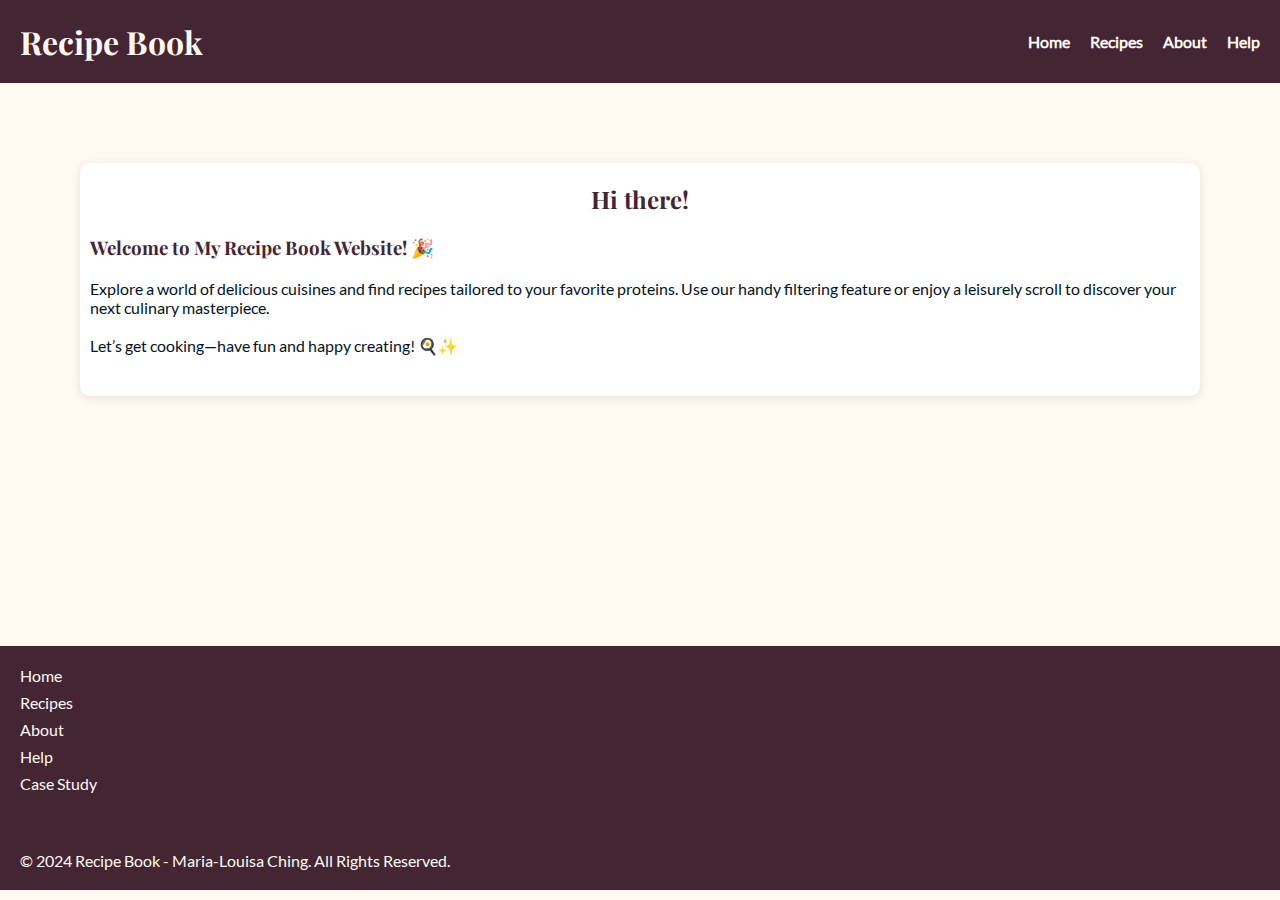
==== commit 17606ae8: "❕push" ====
--- a/about.html
+++ b/about.html
@@ -31,19 +31,13 @@
     </header>
 
 <!-- ABOUT -->
-    <section class="hero">
-        <div class="hero-text">
-            <h2>About</h2>
-            <p>Hello there!</p>
-        </div>
-    </section>
-
-    <section class="about-intro">
-        <div class="container">
-            <h2>Welcome to Recipe Book!</h2>
-            <p>Welcome to My Recipe Book Website! 🎉 Explore a world of delicious cuisines and find recipes tailored to your favorite proteins. Use our handy filtering feature or enjoy a leisurely scroll to discover your next culinary masterpiece. Let’s get cooking—have fun and happy creating! 🍳✨</p>
-        </div>
-    </section>
+    <div class="help-section">
+        <h2>Hi there!</h2>        
+        <h3>Welcome to My Recipe Book Website! 🎉</h3>
+        <p>
+        <br>Explore a world of delicious cuisines and find recipes tailored to your favorite proteins. Use our handy filtering feature or enjoy a leisurely scroll to discover your next culinary masterpiece.<br>
+        <br> Let’s get cooking—have fun and happy creating! 🍳✨</p>
+    </div>
 
 <!-- FOOTER -->
     <footer>
--- a/recipes.css
+++ b/recipes.css
@@ -368,12 +368,18 @@
     margin-right: auto;
 }
 
+.recipe-detail h2 {
+    padding-top: 32px; 
+}
+
 .ingredients-section,
 .instructions-section {
     background-color: var(--secondary-bg-color);
     padding: 20px;
     border-radius: 10px;
-    margin-bottom: 30px;
+    margin: 0 auto 30px; 
+    max-width: 600px;
+    text-align: left; 
 }
 
 .ingredients-section h3,
@@ -424,7 +430,6 @@
 .view-recipe-link:hover {
     background-color: var(--header-color); 
 }
-
 
 /* ------------------------------------------ */
 /* ABOUT */
@@ -584,4 +589,20 @@
         width: 90%;
     }
 
-}+}
+
+.about-intro {
+    padding: 20px; /* Adds padding around the entire section */
+}
+
+.about-intro p {
+    padding: 20px; /* Adds space inside the paragraph */
+    margin: 0 auto; /* Centers the paragraph horizontally */
+    max-width: 600px; /* Optional: Limits the width for better readability */
+    font-size: 16px; /* Optional: Adjusts text size for better appearance */
+    line-height: 1.6; /* Optional: Improves text readability */
+    color: var(--primary-bg-color);
+    background-color: var(--secondary-bg-color); /* Optional: Adds a subtle background for visual appeal */
+    border-radius: 8px; /* Optional: Rounds corners for a modern look */
+    box-shadow: 0 4px 6px rgba(0, 0, 0, 0.1); /* Optional: Adds a subtle shadow */
+}
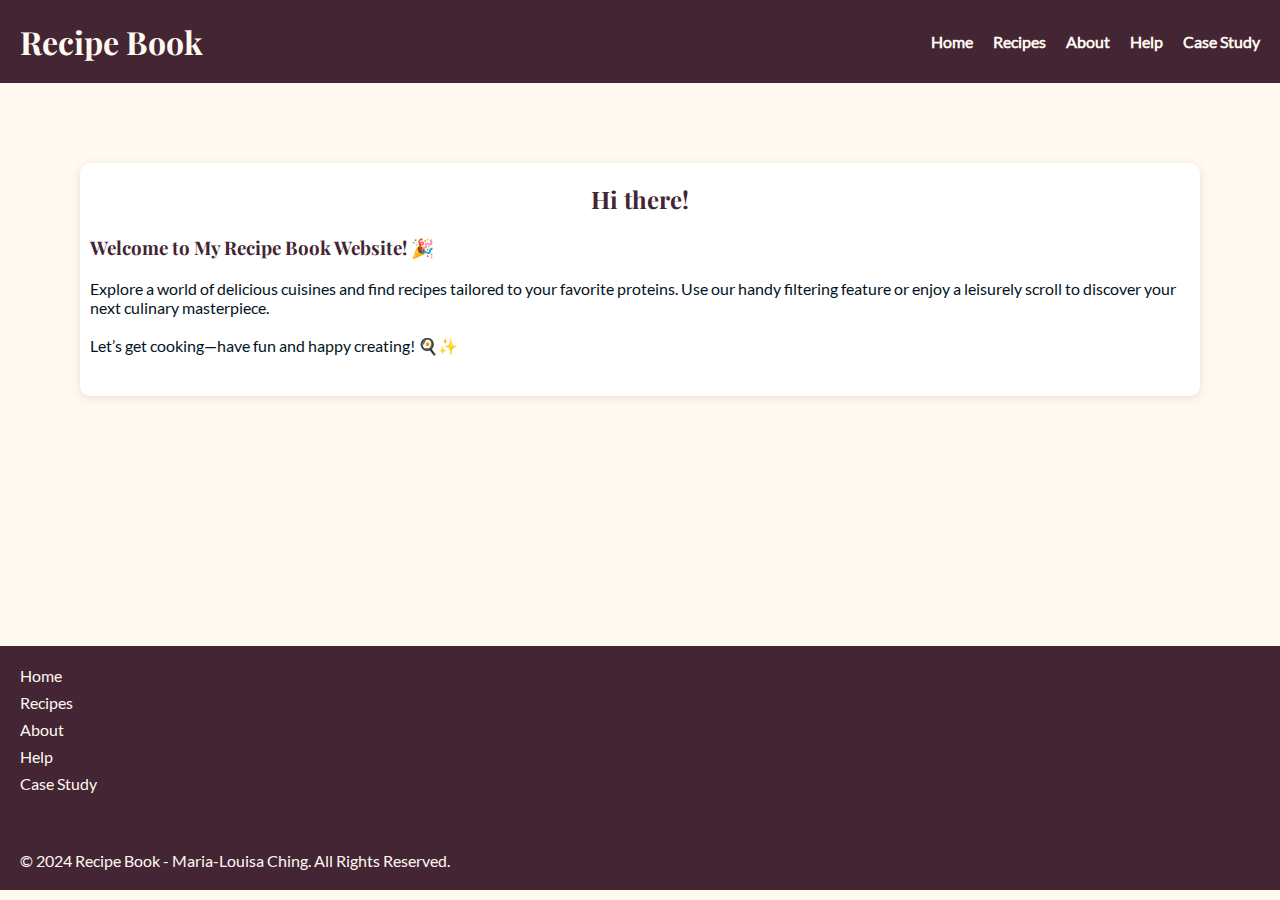
==== commit 1aa28e67: "❕final" ====
--- a/about.html
+++ b/about.html
@@ -3,7 +3,7 @@
 <head>
     <meta charset="UTF-8">
     <meta name="viewport" content="width=device-width, initial-scale=1.0">
-    <title>about</title>
+    <title>About</title>
     <link rel="stylesheet" href="recipes.css">
 </head>
 <body>
@@ -19,6 +19,7 @@
                 <li><a href="recipes.php">Recipes</a></li>
                 <li><a href="about.html">About</a></li>
                 <li><a href="help.html">Help</a></li>
+                <li><a href="case-study.html" target="_blank">Case Study</a></li>
             </ul>
 
 <!-- HAMBURGER -->
@@ -47,7 +48,7 @@
                 <li><a href="recipes.php">Recipes</a></li>
                 <li><a href="about.html">About</a></li>
                 <li><a href="help.html">Help</a></li>
-                <li><a href="case-study.html">Case Study</a></li>
+                <li><a href="case-study.html" target="_blank">Case Study</a></li>
             </ul>
             <p>&copy; 2024 Recipe Book - Maria-Louisa Ching. All Rights Reserved.</p>
         </div>
--- a/recipes.css
+++ b/recipes.css
@@ -203,10 +203,10 @@
 /* FILTERS */
 .search-bar {
     display: flex;
-    justify-content: center; /* Centers horizontally */
-    align-items: center; /* Centers vertically */
-    gap: 10px; /* Adds spacing between the input and button */
-    margin: 20px auto; /* Optional: Centers the search bar on the page */
+    justify-content: center;
+    align-items: center; 
+    gap: 10px; 
+    margin: 20px auto; 
 }
 
 .search-bar input[type="text"] {
@@ -372,22 +372,44 @@
     padding-top: 32px; 
 }
 
+.description-section,
 .ingredients-section,
-.instructions-section {
-    background-color: var(--secondary-bg-color);
+.steps-section {
+    background-color: var(--secondary-bg-color); 
     padding: 20px;
     border-radius: 10px;
     margin: 0 auto 30px; 
     max-width: 600px;
     text-align: left; 
-}
-
+    color: var(--primary-bg-color); 
+}
+
+.description-section h3,
 .ingredients-section h3,
-.instructions-section h3 {
+.steps-section h3 {
     font-size: 28px;
     margin-bottom: 15px;
-    font-family: 'playfair-display';
-    color: var(--primary-bg-color);
+    font-family: 'playfair-display'; 
+    color: var(--primary-bg-color); 
+}
+
+.description-section p,
+.steps-section ol {
+    font-size: 18px; 
+    line-height: 1.6; 
+    color: var(--primary-bg-color); 
+}
+
+.description-section p,
+.steps-section ol {
+    font-size: 20px; 
+    line-height: 1.6; 
+    color: var(--primary-bg-color); 
+}
+
+.steps-section {
+    font-family: lato;
+    font-size: 18px;
 }
 
 .ingredients-section ul {
@@ -591,18 +613,19 @@
 
 }
 
+/* ABOUT */
 .about-intro {
-    padding: 20px; /* Adds padding around the entire section */
+    padding: 20px; 
 }
 
 .about-intro p {
-    padding: 20px; /* Adds space inside the paragraph */
-    margin: 0 auto; /* Centers the paragraph horizontally */
-    max-width: 600px; /* Optional: Limits the width for better readability */
-    font-size: 16px; /* Optional: Adjusts text size for better appearance */
-    line-height: 1.6; /* Optional: Improves text readability */
-    color: var(--primary-bg-color);
-    background-color: var(--secondary-bg-color); /* Optional: Adds a subtle background for visual appeal */
-    border-radius: 8px; /* Optional: Rounds corners for a modern look */
-    box-shadow: 0 4px 6px rgba(0, 0, 0, 0.1); /* Optional: Adds a subtle shadow */
-}
+    padding: 20px; 
+    margin: 0 auto;
+    max-width: 600px; 
+    font-size: 16px;
+    line-height: 1.6;
+    color: var(--primary-bg-color);
+    background-color: var(--secondary-bg-color); 
+    border-radius: 8px; 
+    box-shadow: 0 4px 6px rgba(0, 0, 0, 0.1);
+}